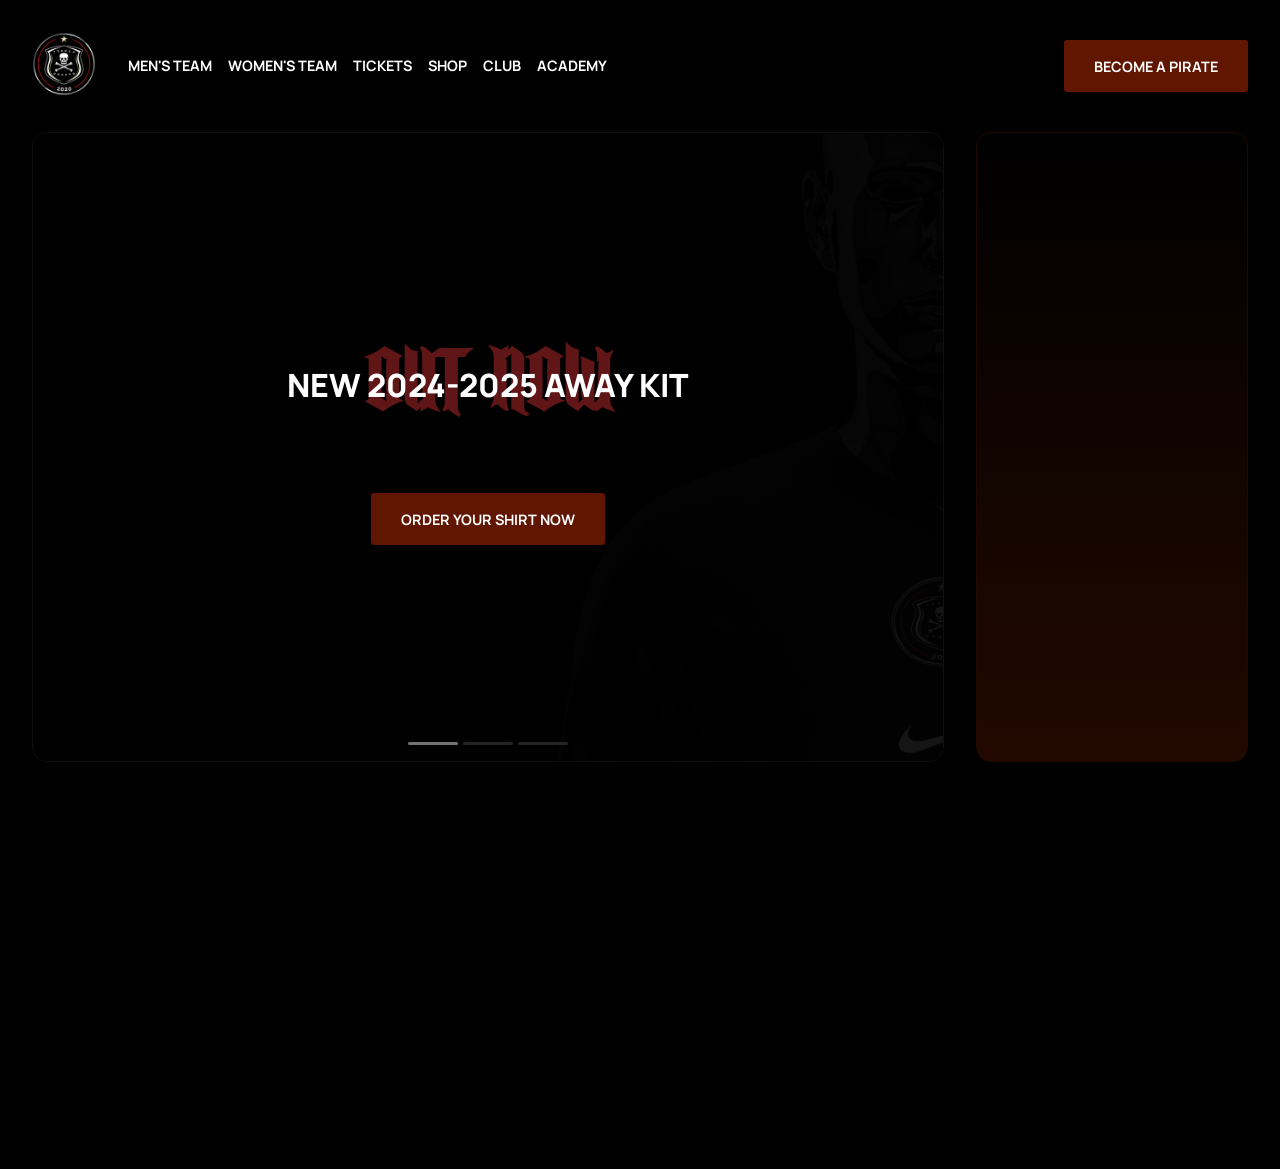
==== index.html @ a3fd1459 "Add files via upload" ====
<!DOCTYPE html>
<html lang="en">
    <head>
        <meta charset="UTF-8">
        <meta name="viewport" content="width=device-width, initial-scale=1.0">
        <title>FRENCH GRUPPO FC</title>
        <link rel="icon" type="image/x-icon" href="/img/favicon.png">
        <link rel="stylesheet" href="index.css">
        <link rel="preconnect" href="https://fonts.googleapis.com">
        <link rel="preconnect" href="https://fonts.gstatic.com" crossorigin>
        <link href="https://fonts.googleapis.com/css2?family=Manrope:wght@200..800&display=swap" rel="stylesheet">
    </head>
    <body>
        <div id="contentContainer">
            <nav id="navigationContainer">
                <li id="logoContainer">
                    <a href="index.html">
                        <img src="img/logo.png" id="logo">
                    </a>
                </li>

                <div id="navLinksContainer">
                    <li><a href="men.html" class="navLink">MEN'S TEAM</a></li>
                    <li><a href="women.html" class="navLink">WOMEN'S TEAM</a></li>
                    <li><a href="shop.html" class="navLink">TICKETS</a></li>
                    <li><a href="shop.html" class="navLink">SHOP</a></li>
                    <li><a href="club.html" class="navLink" id="clubLink" >CLUB</a></li>
                    <li><a href="halloffame.html" class="navLink" id="hofLink" >ACADEMY</a></li>
                </div>
                
                <div id="navRightContainer">
                    <button id="memberBtn">BECOME A PIRATE</button>
                </div>
            </nav>
            
            <div id="firstGrid">
                <div id="latestMatchContainer">
                    <div id="dotsContainer">
                      <span class="dot"></span> 
                      <span class="dot"></span> 
                      <span class="dot"></span> 
                    </div>
                    
                    <div class="slideshow-container">
                        
                        <div class="mySlides fade" id="matchReport">
                            <div class="slideContent" id="newKit">
                                <div id="kitSlideText">
                                    <h2>NEW 2024-2025 AWAY KIT</h2>
                                    <h5>OUT NOW</h5>
                                </div>
                                
                                <button class="redBtn">ORDER YOUR SHIRT NOW</button>
                            </div>
                            
                            <div class="bgOverlay">
                                <img src="img/playerHalfRight.webp" class="overlayImg">
                            </div>
                        </div>

                        <div class="mySlides fade" id="newKit">
                            <div class="slideContent">
                                <p>aaaa</p>
                            </div>
                            
                            <div class="bgOverlay kitOverlay">
                                <img src="img/playerHalfRight.webp" class="overlayImg">
                            </div>    
                        </div>

                        <div class="mySlides fade" id="newSigning">
                            <div class="slideContent">
                                <p>zzzz</p>
                            </div>
                            
                            <div class="bgOverlay">
                                <img src="img/resultBg3.jpg" class="overlayImg">
                            </div>  
                        </div>
                    </div>
                </div>
                
                <div id="nextMatch"></div>
            </div>
            
            <div id="secondGrid">
                <div id="mensTeam"></div>
                <div id="womensTeam"></div>
                <div id="shop"></div>
            </div>
            
        </div>
    </body>
<script>
let slideIndex = 0;
showSlides();

function showSlides() {
  let i;
  let slides = document.getElementsByClassName("mySlides");
  let dots = document.getElementsByClassName("dot");
  for (i = 0; i < slides.length; i++) {
    slides[i].style.display = "none";  
  }
  slideIndex++;
  if (slideIndex > slides.length) {slideIndex = 1}    
  for (i = 0; i < dots.length; i++) {
    dots[i].className = dots[i].className.replace(" active", "");
  }
  slides[slideIndex-1].style.display = "block";  
  dots[slideIndex-1].className += " active";
  setTimeout(showSlides, 8000);
}
</script>
</html>
---- index.css ----
@font-face { font-family: Medieval; src: url('font/MedievalTimes-AL7l6.ttf'); } 
* {
    margin: 0;
    padding: 0;
    box-sizing: border-box;
}

a {
    text-decoration: none;
}

li {
    list-style-type:  none;
}

body {
    background-color: black;
    min-height: 100vh;
    width: 100%;
    display: flex;
    justify-content: center;
}

button {
    outline: none;
    border: none;
}

.preloader {
    position: fixed;
    top: 0;
    left: 0;
    width: 100vw;
    display: flex;
    justify-content: center;
    align-items: center;
    height: 100vh;
    z-index: 1000;
    background-color: black;
}

#contentContainer {
    width: 100%;
    display: flex;
    align-items: center;
    flex-direction: column;
}

@media only screen and (min-width: 601px) {

#navigationContainer {
    width: 100%;
    max-width: 2000px;
    height: max-content;
    display: grid;
    padding: 2.5vw;
    align-items: center;
    grid-template-columns: max-content auto max-content;
    grid-column-gap: 2.5vw;
}

#navLinksContainer {
    display: flex;
    column-gap: 1.25vw;
}

#logo {
    height: 4rem;
    width: auto;
}

.navLink {
    color: #FFFFFF;
    font-size: 0.9rem;
    font-family: 'Manrope', sans-serif;
    font-weight: 700;
    text-align: center;
    padding: 0.4rem 0rem;
    height: 100%;
    border-bottom: 2px solid transparent;
}

.navLink:hover {
    border-bottom: 2px solid #601601;
}

#loginBtn {
    color: #FFFFFF;
    font-size: 0.9rem;
    font-family: 'Manrope', sans-serif;
    font-weight: 600;
    background-color: black;
    padding: 0.9rem 1.75rem;
    border-radius: 3px;
    border: 1px solid #FFFFFF;
    height: 100%;
    cursor: pointer;
}


#memberBtn {
    color: #FFFFFF;
    font-size: 0.9rem;
    font-family: 'Manrope', sans-serif;
    font-weight: 700;
    background-color: #601601;
    border: 2px solid #601601;
    padding: 0.9rem 1.75rem;
    border-radius: 3px;
    height: 100%;
    cursor: pointer;
}

#firstGrid {
    display: grid;
    grid-template-columns: 75% auto;
    grid-column-gap: 2.5vw;
    width: 95%;
    max-width: 2000px;
}

#nextMatch {
    border-radius: 15px;
    background: rgb(34,9,0);
    background: -moz-linear-gradient(0deg, rgba(34,9,0,1) 0%, rgba(0,0,0,1) 100%);
    background: -webkit-linear-gradient(0deg, rgba(34,9,0,1) 0%, rgba(0,0,0,1) 100%);
    background: linear-gradient(0deg, rgba(34,9,0,1) 0%, rgba(0,0,0,1) 100%);
    filter: progid:DXImageTransform.Microsoft.gradient(startColorstr="#220900",endColorstr="#000000",GradientType=1);
    border: 1px solid #220900;
}

#latestMatchContainer {
    width: 100%;
    height: 70vh;
    overflow: hidden;
    border-radius: 15px;
    border: 1px solid #101010;
    position: relative;
    overflow: hidden;
}

#matchOverlay {
    height: 100%;
    width: 100%;
    position: relative;
    z-index: 1;
    background: rgb(0,0,0);
    background: -moz-linear-gradient(90deg, rgba(0,0,0,1) 0%, rgba(0,0,0,0.95) 33%, rgba(0,0,0,0.9) 66%, rgba(0,0,0,0.8) 100%);
    background: -webkit-linear-gradient(90deg, rgba(0,0,0,1) 0%, rgba(0,0,0,0.95) 33%, rgba(0,0,0,0.9) 66%, rgba(0,0,0,0.8) 100%);
    background: linear-gradient(90deg, rgba(0,0,0,1) 0%, rgba(0,0,0,0.95) 33%, rgba(0,0,0,0.9) 66%, rgba(0,0,0,0.8) 100%);
    filter: progid:DXImageTransform.Microsoft.gradient(startColorstr="#000000",endColorstr="#000000",GradientType=1);
}

#secondGrid {
    width: 95%;
    max-width: 2000px;
    display: flex;
    margin-top: 5vw;
    gap: 1.25vw;
    margin-bottom: 2.5vw;
    visibility: hidden;
}

#mensTeam {
    border: 1px solid #101010;
    border-radius: 15px;
    aspect-ratio: 1 / 0.7;
    flex-grow: 1.5;   
}

#womensTeam {
    border: 1px solid #101010;
    border-radius: 15px;
    aspect-ratio: 1 / 0.7;
    flex-grow: 1.5;   
}

#shop {
    border: 1px solid #101010;
    border-radius: 15px;
    aspect-ratio: 1 / 0.7;
    flex-grow: 1;   
}

.slideshow-container {
    width: 100%;
    height: 100%;
    position: relative;
    overflow: hidden;
}

#matchReport {
    
}

.bgOverlay {
    width: 100%;
    height: 100%;
    overflow: hidden;
    display: flex;
    align-items: center;
    justify-content: flex-end;
    background: rgb(0,0,0);
    background: -moz-linear-gradient(90deg, rgba(0,0,0,1) 0%, rgba(0,0,0,0.95) 33%, rgba(0,0,0,0.9) 66%, rgba(0,0,0,0.8) 100%);
    background: -webkit-linear-gradient(90deg, rgba(0,0,0,1) 0%, rgba(0,0,0,0.95) 33%, rgba(0,0,0,0.9) 66%, rgba(0,0,0,0.8) 100%);
    background: linear-gradient(90deg, rgba(0,0,0,1) 0%, rgba(0,0,0,0.95) 33%, rgba(0,0,0,0.9) 66%, rgba(0,0,0,0.8) 100%);
    filter: progid:DXImageTransform.Microsoft.gradient(startColorstr="#000000",endColorstr="#000000",GradientType=1);
    position: relative;
}

.kitOverlay {
    justify-content: flex-end;
}

.overlayImg {
    height: 100%;
    opacity: 0.3;
}

.slideContent {
    position: absolute;
    z-index: 2;
    width: 100%;
    height: 100%;
    padding: 5vw;
    display: flex;
    align-items: center;
}

#newKit {
    display: flex;
    justify-content: center;
    align-items: center;
    flex-direction: column;
    row-gap: 8vh;
}

.redBtn {
    color: #FFFFFF;
    font-size: 0.9rem;
    font-family: 'Manrope', sans-serif;
    font-weight: 700;
    background-color: #601601;
    border: 2px solid #601601;
    padding: 0.9rem 1.75rem;
    border-radius: 3px;
    cursor: pointer;
}

#kitSlideText {
    display: flex;
    align-items: center;
    justify-content: center;
    position: relative;
    width: 100%;
}

h5 {
    font-size: 4.5rem;
    text-align: center;
    color: #601616;
    font-family: 'Medieval';
    text-align: center;
    line-height: 1;
    position: relative;
    letter-spacing: -1px;
}

h2 {
    color: #FFFFFF;
    position: absolute;
    z-index: 2;
    color: #FFFFFF;
    font-size: 2rem;
    font-family: 'Manrope', sans-serif;
    font-weight: 800;
    text-align: center;
}

/* Caption text */
.text {
    color: #f2f2f2;
    font-size: 15px;
    padding: 8px 12px;
    position: absolute;
    bottom: 8px;
    width: 100%;
    text-align: center;
}

#dotsContainer {
    display: flex;
    flex-direction: row;
    z-index: 10;
    width: 100%;
    bottom: 0;
    position: absolute;
    gap: 5px;
    padding: 1.25vw 0vw;
    justify-content: center;
}

.dot {
    height: 3px;
    width: 50px;
    background-color: #242424;
    border-radius: 5px;
    transition: background-color 1s ease;
}

.active {
    background-color: #717171;
}


.fade {
    animation-name: fade;
    animation-duration: 2s;
}

@keyframes fade {
    from {opacity: .4} 
    to {opacity: 1}
}

}



@media only screen and (max-width: 600px) {

#navigationContainer {
    width: 90%;
    max-width: 2000px;
    height: max-content;
    display: flex;
    padding: 10vw 0vw;
    align-items: center;
    justify-content: space-between;
}

#navLinksContainer {
    display: flex;
    column-gap: 1.25vw;
    display: none;
}

#logo {
    height: 4rem;
    width: auto;
}

.navLink {
    color: #FFFFFF;
    font-size: 0.9rem;
    font-family: 'Manrope', sans-serif;
    font-weight: 700;
    text-align: center;
    padding: 0.4rem 0rem;
    height: 100%;
    border-bottom: 2px solid transparent;
}

.navLink:hover {
    border-bottom: 2px solid #601601;
}

#loginBtn {
    color: #FFFFFF;
    font-size: 0.9rem;
    font-family: 'Manrope', sans-serif;
    font-weight: 600;
    background-color: black;
    padding: 0.9rem 1.75rem;
    border-radius: 3px;
    border: 1px solid #FFFFFF;
    height: 100%;
    cursor: pointer;
}

#memberBtn {
    color: #FFFFFF;
    font-size: 0.8rem;
    font-family: 'Manrope', sans-serif;
    font-weight: 700;
    background-color: #601601;
    border: 2px solid #601601;
    padding: 0.8rem 1.60rem;
    border-radius: 3px;
    height: 100%;
    cursor: pointer;
}

#firstGrid {
    display: grid;
    grid-template-rows: auto 200px;
    grid-row-gap: 2.5vh;
    width: 90%;
    max-width: 2000px;
}

#nextMatch {
    border-radius: 15px;
    border: 1px solid #101010;
    background-color: #601601;
}

#latestMatchContainer {
    width: 100%;
    height: 50vh;
    min-height: 300px;
    max-height: 1000px;
    overflow: hidden;
    border-radius: 15px;
    border: 1px solid #101010;
    position: relative;
    overflow: hidden;
}

#matchOverlay {
    height: 100%;
    width: 100%;
    position: relative;
    z-index: 1;
    background: rgb(0,0,0);
    background: -moz-linear-gradient(90deg, rgba(0,0,0,1) 0%, rgba(0,0,0,0.95) 33%, rgba(0,0,0,0.9) 66%, rgba(0,0,0,0.8) 100%);
    background: -webkit-linear-gradient(90deg, rgba(0,0,0,1) 0%, rgba(0,0,0,0.95) 33%, rgba(0,0,0,0.9) 66%, rgba(0,0,0,0.8) 100%);
    background: linear-gradient(90deg, rgba(0,0,0,1) 0%, rgba(0,0,0,0.95) 33%, rgba(0,0,0,0.9) 66%, rgba(0,0,0,0.8) 100%);
    filter: progid:DXImageTransform.Microsoft.gradient(startColorstr="#000000",endColorstr="#000000",GradientType=1);
}

#secondGrid {
    width: 95%;
    max-width: 2000px;
    display: flex;
    margin-top: 5vw;
    gap: 1.25vw;
    margin-bottom: 2.5vw;
    display: none;
}

#mensTeam {
    border: 1px solid #101010;
    border-radius: 15px;
    aspect-ratio: 1 / 0.7;
    flex-grow: 1.5;   
}

#womensTeam {
    border: 1px solid #101010;
    border-radius: 15px;
    aspect-ratio: 1 / 0.7;
    flex-grow: 1.5;   
}

#shop {
    border: 1px solid #101010;
    border-radius: 15px;
    aspect-ratio: 1 / 0.7;
    flex-grow: 1;   
}

.slideshow-container {
    width: 100%;
    height: 100%;
    position: relative;
    overflow: hidden;
}

#matchReport {
    
}

.bgOverlay {
    width: 100%;
    height: 100%;
    overflow: hidden;
    display: flex;
    align-items: center;
    justify-content: center;
    background: rgb(0,0,0);
    background: -moz-linear-gradient(90deg, rgba(0,0,0,1) 0%, rgba(0,0,0,0.95) 33%, rgba(0,0,0,0.9) 66%, rgba(0,0,0,0.8) 100%);
    background: -webkit-linear-gradient(90deg, rgba(0,0,0,1) 0%, rgba(0,0,0,0.95) 33%, rgba(0,0,0,0.9) 66%, rgba(0,0,0,0.8) 100%);
    background: linear-gradient(90deg, rgba(0,0,0,1) 0%, rgba(0,0,0,0.95) 33%, rgba(0,0,0,0.9) 66%, rgba(0,0,0,0.8) 100%);
    filter: progid:DXImageTransform.Microsoft.gradient(startColorstr="#000000",endColorstr="#000000",GradientType=1);
    position: relative;
}

.kitOverlay {
    justify-content: flex-end;
    overflow: hidden;
}

.overlayImg {
    height: 100%;
    opacity: 0.3;
}

.slideContent {
    position: absolute;
    z-index: 2;
    width: 100%;
    height: 100%;
    padding: 5vw;
    display: flex;
    align-items: center;
    justify-content: center;
}

#newKit {
    display: flex;
    justify-content: center;
    align-items: center;
    flex-direction: column;
    row-gap: 8vh;
}

.redBtn {
    color: #FFFFFF;
    font-size: 0.9rem;
    font-family: 'Manrope', sans-serif;
    font-weight: 700;
    background-color: #601601;
    border: 2px solid #601601;
    padding: 0.9rem 1.75rem;
    border-radius: 3px;
    cursor: pointer;
}

#kitSlideText {
    display: flex;
    align-items: center;
    justify-content: center;
    position: relative;
    width: 100%;
}

h5 {
    font-size: 3.5rem;
    text-align: center;
    color: #601616;
    font-family: 'Medieval';
    text-align: center;
    line-height: 1;
    position: relative;
    letter-spacing: -1px;
}

h2 {
    color: #FFFFFF;
    position: absolute;
    z-index: 2;
    color: #FFFFFF;
    font-size: 1.5rem;
    font-family: 'Manrope', sans-serif;
    font-weight: 800;
    text-align: center;
}

/* Caption text */
.text {
    color: #f2f2f2;
    font-size: 15px;
    padding: 8px 12px;
    position: absolute;
    bottom: 8px;
    width: 100%;
    text-align: center;
}

#dotsContainer {
    display: flex;
    flex-direction: row;
    z-index: 10;
    width: 100%;
    bottom: 0;
    position: absolute;
    gap: 5px;
    padding: 2.5vh 0vw;
    justify-content: center;
}

.dot {
    height: 3px;
    width: 50px;
    background-color: #242424;
    border-radius: 5px;
    transition: background-color 1s ease;
}

.active {
    background-color: #717171;
}


.fade {
    animation-name: fade;
    animation-duration: 2s;
}

@keyframes fade {
    from {opacity: .4} 
    to {opacity: 1}
}
}
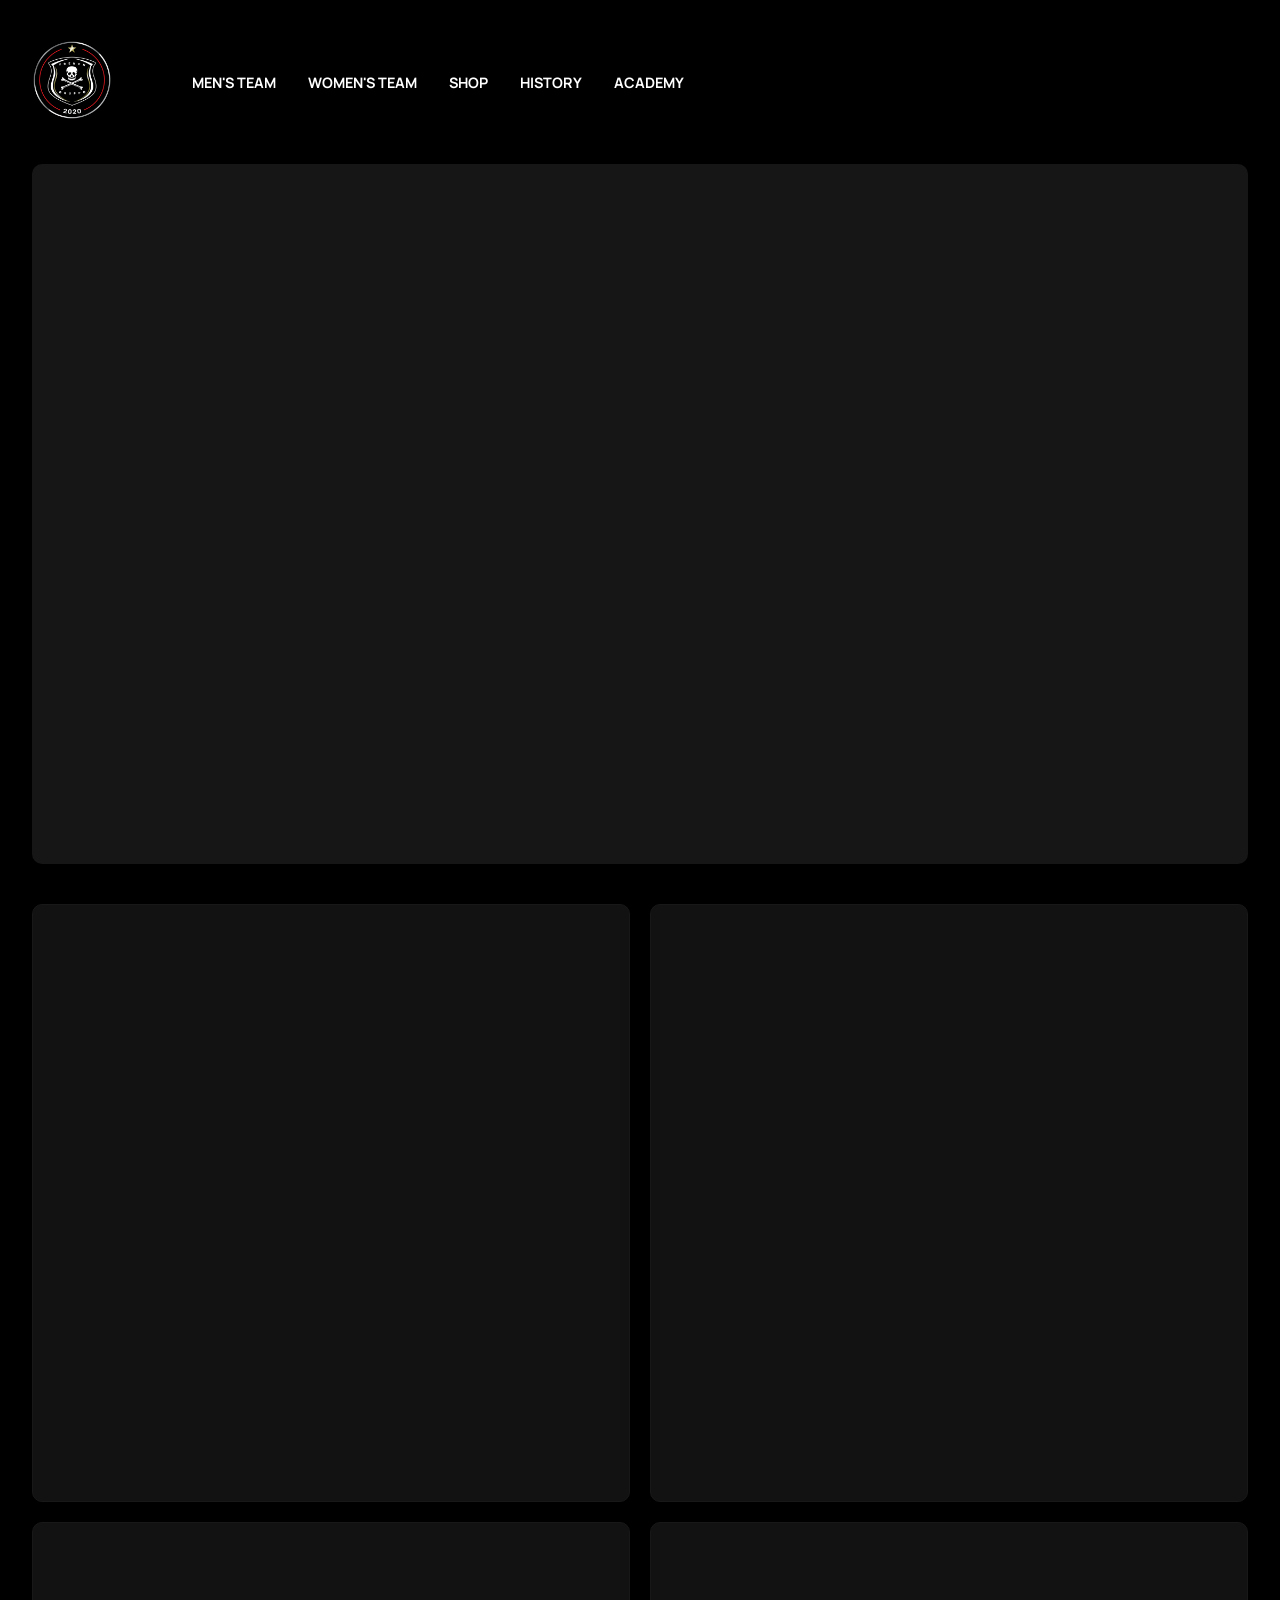
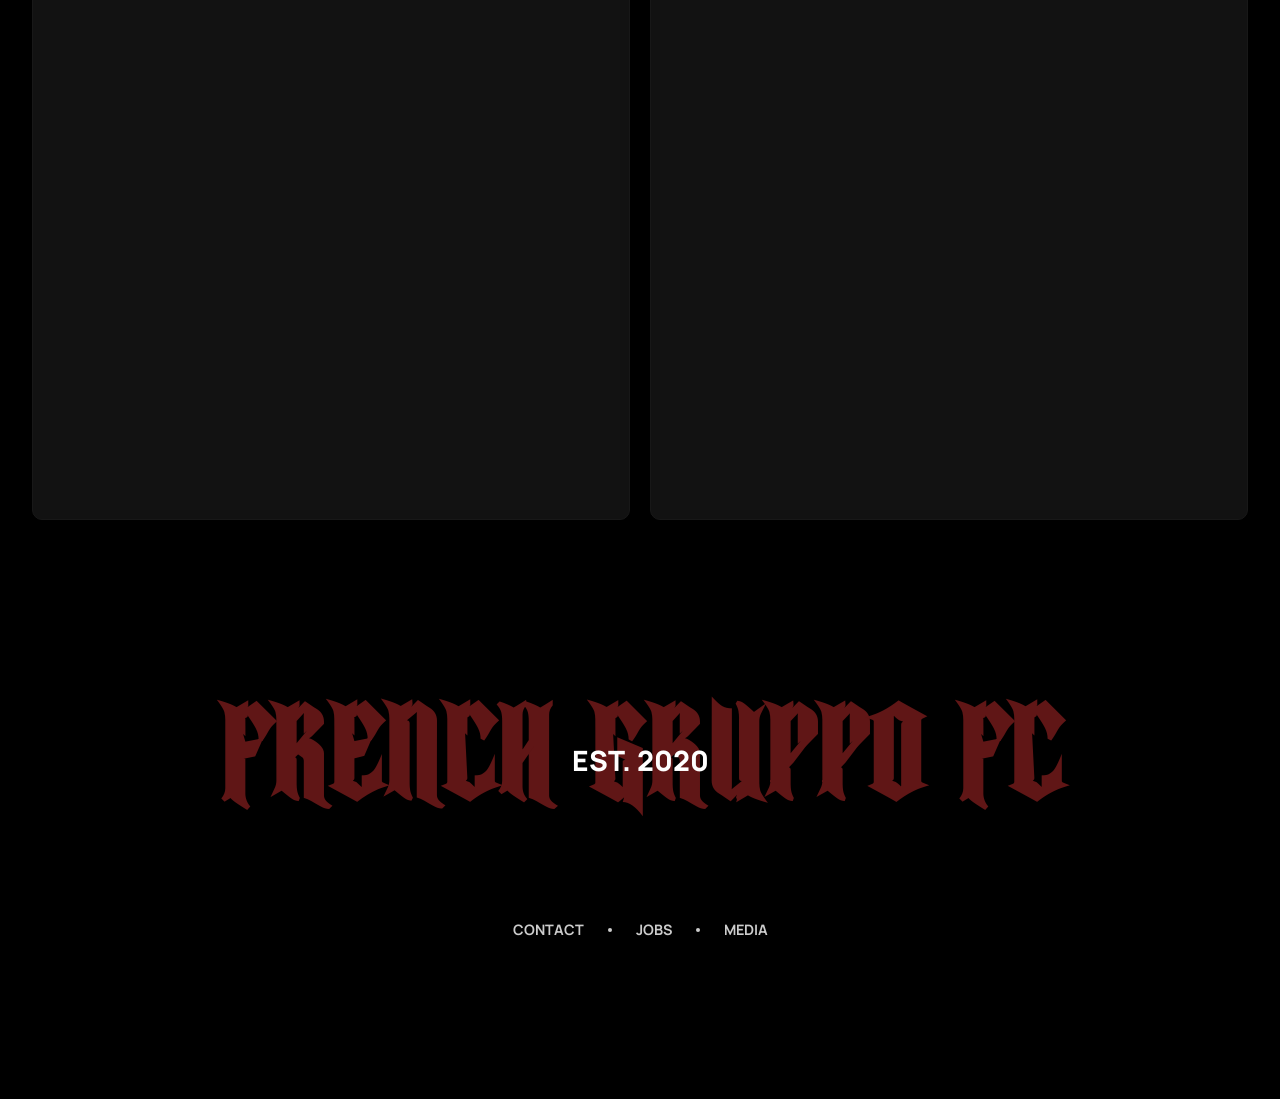
==== commit 9b22d534: "Add files via upload" ====
--- a/index.html
+++ b/index.html
@@ -11,105 +11,116 @@
         <link href="https://fonts.googleapis.com/css2?family=Manrope:wght@200..800&display=swap" rel="stylesheet">
     </head>
     <body>
+        <div class="preloader">
+            <img src="img/logo.png" id="logo">
+        </div>
+
         <div id="contentContainer">
             <nav id="navigationContainer">
+                <button id="hMenuButton">
+                    <img src="img/menu.png" class="menu">
+                </button>
+                
                 <li id="logoContainer">
                     <a href="index.html">
                         <img src="img/logo.png" id="logo">
                     </a>
                 </li>
 
+                <button id="hMenuButton">
+                    <img src="img/bag.png" class="bag">
+                </button>
+
                 <div id="navLinksContainer">
                     <li><a href="men.html" class="navLink">MEN'S TEAM</a></li>
                     <li><a href="women.html" class="navLink">WOMEN'S TEAM</a></li>
-                    <li><a href="shop.html" class="navLink">TICKETS</a></li>
                     <li><a href="shop.html" class="navLink">SHOP</a></li>
-                    <li><a href="club.html" class="navLink" id="clubLink" >CLUB</a></li>
-                    <li><a href="halloffame.html" class="navLink" id="hofLink" >ACADEMY</a></li>
-                </div>
-                
-                <div id="navRightContainer">
-                    <button id="memberBtn">BECOME A PIRATE</button>
+                    <li><a href="history.html" class="navLink">HISTORY</a></li>
+                    <li><a href="academy.html" class="navLink">ACADEMY</a></li>
                 </div>
             </nav>
-            
-            <div id="firstGrid">
-                <div id="latestMatchContainer">
-                    <div id="dotsContainer">
-                      <span class="dot"></span> 
-                      <span class="dot"></span> 
-                      <span class="dot"></span> 
-                    </div>
-                    
-                    <div class="slideshow-container">
+
+            <div id="firstSection">
+                <div id="firstGrid">
+                    <div id="latestMatchContainer">
+                        <div id="dotsContainer">
+                          <span class="dot"></span> 
+                          <span class="dot"></span> 
+                          <span class="dot"></span> 
+                        </div>
                         
-                        <div class="mySlides fade" id="matchReport">
-                            <div class="slideContent" id="newKit">
-                                <div id="kitSlideText">
-                                    <h2>NEW 2024-2025 AWAY KIT</h2>
-                                    <h5>OUT NOW</h5>
+                        <div class="slideshow-container">
+                            <div class="mySlides fade" id="matchReport">
+                                <div class="slideContent" id="newKit">
+
                                 </div>
-                                
-                                <button class="redBtn">ORDER YOUR SHIRT NOW</button>
                             </div>
-                            
-                            <div class="bgOverlay">
-                                <img src="img/playerHalfRight.webp" class="overlayImg">
+    
+                            <div class="mySlides fade" id="newKit">
+                                <div class="slideContent">
+                                    <p>aaaa</p>
+                                </div>
                             </div>
-                        </div>
-
-                        <div class="mySlides fade" id="newKit">
-                            <div class="slideContent">
-                                <p>aaaa</p>
+    
+                            <div class="mySlides fade" id="newSigning">
+                                <div class="slideContent">
+                                    <p>zzzz</p>
+                                </div>
                             </div>
-                            
-                            <div class="bgOverlay kitOverlay">
-                                <img src="img/playerHalfRight.webp" class="overlayImg">
-                            </div>    
-                        </div>
-
-                        <div class="mySlides fade" id="newSigning">
-                            <div class="slideContent">
-                                <p>zzzz</p>
-                            </div>
-                            
-                            <div class="bgOverlay">
-                                <img src="img/resultBg3.jpg" class="overlayImg">
-                            </div>  
                         </div>
                     </div>
                 </div>
-                
-                <div id="nextMatch"></div>
             </div>
-            
-            <div id="secondGrid">
-                <div id="mensTeam"></div>
-                <div id="womensTeam"></div>
-                <div id="shop"></div>
+
+            <div id="secondSection">
+                <div class="secondContainer"></div>
+                <div class="secondContainer"></div>
+                <div class="secondContainer"></div>
+                <div class="secondContainer"></div>
             </div>
-            
+
+            <div id="textContainer">
+                <div id="bottomTextContainer">
+                    <h1>FRENCH GRUPPO FC</h1>
+                </div>
+                <div id="topTextContainer">
+                    <h2>EST. 2020</h2>
+                </div>
+            </div>
+
+            <div id="footer">
+                <a href="" class="footerLink">CONTACT</a>
+                <div class="footerSpan"></div>
+                <a href="indeed.com" target="_blank" class="footerLink">JOBS</a>
+                <div class="footerSpan"></div>
+                <a href="" class="footerLink">MEDIA</a>
+            </div>
         </div>
     </body>
-<script>
-let slideIndex = 0;
-showSlides();
-
-function showSlides() {
-  let i;
-  let slides = document.getElementsByClassName("mySlides");
-  let dots = document.getElementsByClassName("dot");
-  for (i = 0; i < slides.length; i++) {
-    slides[i].style.display = "none";  
-  }
-  slideIndex++;
-  if (slideIndex > slides.length) {slideIndex = 1}    
-  for (i = 0; i < dots.length; i++) {
-    dots[i].className = dots[i].className.replace(" active", "");
-  }
-  slides[slideIndex-1].style.display = "block";  
-  dots[slideIndex-1].className += " active";
-  setTimeout(showSlides, 8000);
-}
-</script>
-</html>
+    <script>
+        window.onload = function(){
+            document.querySelector(".preloader").style.display = "none";
+        }
+    </script>
+    <script>
+        let slideIndex = 0;
+        showSlides();
+        
+        function showSlides() {
+          let i;
+          let slides = document.getElementsByClassName("mySlides");
+          let dots = document.getElementsByClassName("dot");
+          for (i = 0; i < slides.length; i++) {
+            slides[i].style.display = "none";  
+          }
+          slideIndex++;
+          if (slideIndex > slides.length) {slideIndex = 1}    
+          for (i = 0; i < dots.length; i++) {
+            dots[i].className = dots[i].className.replace(" active", "");
+          }
+          slides[slideIndex-1].style.display = "block";  
+          dots[slideIndex-1].className += " active";
+          setTimeout(showSlides, 10000);
+        }
+        </script>
+</html>
--- a/index.css
+++ b/index.css
@@ -19,11 +19,6 @@
     width: 100%;
     display: flex;
     justify-content: center;
-}
-
-button {
-    outline: none;
-    border: none;
 }
 
 .preloader {
@@ -39,567 +34,537 @@
     background-color: black;
 }
 
-#contentContainer {
-    width: 100%;
-    display: flex;
-    align-items: center;
-    flex-direction: column;
-}
-
-@media only screen and (min-width: 601px) {
-
-#navigationContainer {
-    width: 100%;
-    max-width: 2000px;
-    height: max-content;
-    display: grid;
-    padding: 2.5vw;
-    align-items: center;
-    grid-template-columns: max-content auto max-content;
-    grid-column-gap: 2.5vw;
-}
-
-#navLinksContainer {
-    display: flex;
-    column-gap: 1.25vw;
-}
-
-#logo {
-    height: 4rem;
-    width: auto;
-}
-
-.navLink {
-    color: #FFFFFF;
-    font-size: 0.9rem;
-    font-family: 'Manrope', sans-serif;
-    font-weight: 700;
-    text-align: center;
-    padding: 0.4rem 0rem;
-    height: 100%;
-    border-bottom: 2px solid transparent;
-}
-
-.navLink:hover {
-    border-bottom: 2px solid #601601;
-}
-
-#loginBtn {
-    color: #FFFFFF;
-    font-size: 0.9rem;
-    font-family: 'Manrope', sans-serif;
-    font-weight: 600;
-    background-color: black;
-    padding: 0.9rem 1.75rem;
-    border-radius: 3px;
-    border: 1px solid #FFFFFF;
-    height: 100%;
-    cursor: pointer;
-}
-
-
-#memberBtn {
-    color: #FFFFFF;
-    font-size: 0.9rem;
-    font-family: 'Manrope', sans-serif;
-    font-weight: 700;
-    background-color: #601601;
-    border: 2px solid #601601;
-    padding: 0.9rem 1.75rem;
-    border-radius: 3px;
-    height: 100%;
-    cursor: pointer;
-}
-
-#firstGrid {
-    display: grid;
-    grid-template-columns: 75% auto;
-    grid-column-gap: 2.5vw;
-    width: 95%;
-    max-width: 2000px;
-}
-
-#nextMatch {
-    border-radius: 15px;
-    background: rgb(34,9,0);
-    background: -moz-linear-gradient(0deg, rgba(34,9,0,1) 0%, rgba(0,0,0,1) 100%);
-    background: -webkit-linear-gradient(0deg, rgba(34,9,0,1) 0%, rgba(0,0,0,1) 100%);
-    background: linear-gradient(0deg, rgba(34,9,0,1) 0%, rgba(0,0,0,1) 100%);
-    filter: progid:DXImageTransform.Microsoft.gradient(startColorstr="#220900",endColorstr="#000000",GradientType=1);
-    border: 1px solid #220900;
-}
-
-#latestMatchContainer {
-    width: 100%;
-    height: 70vh;
+#firstSection {
     overflow: hidden;
-    border-radius: 15px;
-    border: 1px solid #101010;
-    position: relative;
-    overflow: hidden;
-}
-
-#matchOverlay {
-    height: 100%;
-    width: 100%;
-    position: relative;
-    z-index: 1;
-    background: rgb(0,0,0);
-    background: -moz-linear-gradient(90deg, rgba(0,0,0,1) 0%, rgba(0,0,0,0.95) 33%, rgba(0,0,0,0.9) 66%, rgba(0,0,0,0.8) 100%);
-    background: -webkit-linear-gradient(90deg, rgba(0,0,0,1) 0%, rgba(0,0,0,0.95) 33%, rgba(0,0,0,0.9) 66%, rgba(0,0,0,0.8) 100%);
-    background: linear-gradient(90deg, rgba(0,0,0,1) 0%, rgba(0,0,0,0.95) 33%, rgba(0,0,0,0.9) 66%, rgba(0,0,0,0.8) 100%);
-    filter: progid:DXImageTransform.Microsoft.gradient(startColorstr="#000000",endColorstr="#000000",GradientType=1);
-}
-
-#secondGrid {
-    width: 95%;
-    max-width: 2000px;
-    display: flex;
-    margin-top: 5vw;
-    gap: 1.25vw;
-    margin-bottom: 2.5vw;
-    visibility: hidden;
-}
-
-#mensTeam {
-    border: 1px solid #101010;
-    border-radius: 15px;
-    aspect-ratio: 1 / 0.7;
-    flex-grow: 1.5;   
-}
-
-#womensTeam {
-    border: 1px solid #101010;
-    border-radius: 15px;
-    aspect-ratio: 1 / 0.7;
-    flex-grow: 1.5;   
-}
-
-#shop {
-    border: 1px solid #101010;
-    border-radius: 15px;
-    aspect-ratio: 1 / 0.7;
-    flex-grow: 1;   
-}
-
-.slideshow-container {
-    width: 100%;
-    height: 100%;
-    position: relative;
-    overflow: hidden;
-}
-
-#matchReport {
-    
-}
-
-.bgOverlay {
-    width: 100%;
-    height: 100%;
-    overflow: hidden;
-    display: flex;
-    align-items: center;
-    justify-content: flex-end;
-    background: rgb(0,0,0);
-    background: -moz-linear-gradient(90deg, rgba(0,0,0,1) 0%, rgba(0,0,0,0.95) 33%, rgba(0,0,0,0.9) 66%, rgba(0,0,0,0.8) 100%);
-    background: -webkit-linear-gradient(90deg, rgba(0,0,0,1) 0%, rgba(0,0,0,0.95) 33%, rgba(0,0,0,0.9) 66%, rgba(0,0,0,0.8) 100%);
-    background: linear-gradient(90deg, rgba(0,0,0,1) 0%, rgba(0,0,0,0.95) 33%, rgba(0,0,0,0.9) 66%, rgba(0,0,0,0.8) 100%);
-    filter: progid:DXImageTransform.Microsoft.gradient(startColorstr="#000000",endColorstr="#000000",GradientType=1);
-    position: relative;
-}
-
-.kitOverlay {
-    justify-content: flex-end;
-}
-
-.overlayImg {
-    height: 100%;
-    opacity: 0.3;
-}
-
-.slideContent {
-    position: absolute;
-    z-index: 2;
-    width: 100%;
-    height: 100%;
-    padding: 5vw;
-    display: flex;
-    align-items: center;
-}
-
-#newKit {
-    display: flex;
-    justify-content: center;
-    align-items: center;
-    flex-direction: column;
-    row-gap: 8vh;
-}
-
-.redBtn {
-    color: #FFFFFF;
-    font-size: 0.9rem;
-    font-family: 'Manrope', sans-serif;
-    font-weight: 700;
-    background-color: #601601;
-    border: 2px solid #601601;
-    padding: 0.9rem 1.75rem;
-    border-radius: 3px;
-    cursor: pointer;
-}
-
-#kitSlideText {
-    display: flex;
-    align-items: center;
-    justify-content: center;
-    position: relative;
-    width: 100%;
-}
-
-h5 {
-    font-size: 4.5rem;
-    text-align: center;
-    color: #601616;
-    font-family: 'Medieval';
-    text-align: center;
-    line-height: 1;
-    position: relative;
-    letter-spacing: -1px;
-}
-
-h2 {
-    color: #FFFFFF;
-    position: absolute;
-    z-index: 2;
-    color: #FFFFFF;
-    font-size: 2rem;
-    font-family: 'Manrope', sans-serif;
-    font-weight: 800;
-    text-align: center;
-}
-
-/* Caption text */
-.text {
-    color: #f2f2f2;
-    font-size: 15px;
-    padding: 8px 12px;
-    position: absolute;
-    bottom: 8px;
-    width: 100%;
-    text-align: center;
-}
-
-#dotsContainer {
-    display: flex;
-    flex-direction: row;
-    z-index: 10;
-    width: 100%;
-    bottom: 0;
-    position: absolute;
-    gap: 5px;
-    padding: 1.25vw 0vw;
-    justify-content: center;
-}
-
-.dot {
-    height: 3px;
-    width: 50px;
-    background-color: #242424;
-    border-radius: 5px;
-    transition: background-color 1s ease;
-}
-
-.active {
-    background-color: #717171;
-}
-
-
-.fade {
-    animation-name: fade;
-    animation-duration: 2s;
-}
-
-@keyframes fade {
-    from {opacity: .4} 
-    to {opacity: 1}
-}
-
-}
-
-
+}
 
 @media only screen and (max-width: 600px) {
-
-#navigationContainer {
-    width: 90%;
-    max-width: 2000px;
-    height: max-content;
-    display: flex;
-    padding: 10vw 0vw;
-    align-items: center;
-    justify-content: space-between;
-}
-
-#navLinksContainer {
-    display: flex;
-    column-gap: 1.25vw;
-    display: none;
-}
-
-#logo {
-    height: 4rem;
-    width: auto;
-}
-
-.navLink {
-    color: #FFFFFF;
-    font-size: 0.9rem;
-    font-family: 'Manrope', sans-serif;
-    font-weight: 700;
-    text-align: center;
-    padding: 0.4rem 0rem;
-    height: 100%;
-    border-bottom: 2px solid transparent;
-}
-
-.navLink:hover {
-    border-bottom: 2px solid #601601;
-}
-
-#loginBtn {
-    color: #FFFFFF;
-    font-size: 0.9rem;
-    font-family: 'Manrope', sans-serif;
-    font-weight: 600;
-    background-color: black;
-    padding: 0.9rem 1.75rem;
-    border-radius: 3px;
-    border: 1px solid #FFFFFF;
-    height: 100%;
-    cursor: pointer;
-}
-
-#memberBtn {
-    color: #FFFFFF;
-    font-size: 0.8rem;
-    font-family: 'Manrope', sans-serif;
-    font-weight: 700;
-    background-color: #601601;
-    border: 2px solid #601601;
-    padding: 0.8rem 1.60rem;
-    border-radius: 3px;
-    height: 100%;
-    cursor: pointer;
-}
-
-#firstGrid {
-    display: grid;
-    grid-template-rows: auto 200px;
-    grid-row-gap: 2.5vh;
-    width: 90%;
-    max-width: 2000px;
-}
-
-#nextMatch {
-    border-radius: 15px;
-    border: 1px solid #101010;
-    background-color: #601601;
-}
-
-#latestMatchContainer {
-    width: 100%;
-    height: 50vh;
-    min-height: 300px;
-    max-height: 1000px;
-    overflow: hidden;
-    border-radius: 15px;
-    border: 1px solid #101010;
-    position: relative;
-    overflow: hidden;
-}
-
-#matchOverlay {
-    height: 100%;
-    width: 100%;
-    position: relative;
-    z-index: 1;
-    background: rgb(0,0,0);
-    background: -moz-linear-gradient(90deg, rgba(0,0,0,1) 0%, rgba(0,0,0,0.95) 33%, rgba(0,0,0,0.9) 66%, rgba(0,0,0,0.8) 100%);
-    background: -webkit-linear-gradient(90deg, rgba(0,0,0,1) 0%, rgba(0,0,0,0.95) 33%, rgba(0,0,0,0.9) 66%, rgba(0,0,0,0.8) 100%);
-    background: linear-gradient(90deg, rgba(0,0,0,1) 0%, rgba(0,0,0,0.95) 33%, rgba(0,0,0,0.9) 66%, rgba(0,0,0,0.8) 100%);
-    filter: progid:DXImageTransform.Microsoft.gradient(startColorstr="#000000",endColorstr="#000000",GradientType=1);
-}
-
-#secondGrid {
-    width: 95%;
-    max-width: 2000px;
-    display: flex;
-    margin-top: 5vw;
-    gap: 1.25vw;
-    margin-bottom: 2.5vw;
-    display: none;
-}
-
-#mensTeam {
-    border: 1px solid #101010;
-    border-radius: 15px;
-    aspect-ratio: 1 / 0.7;
-    flex-grow: 1.5;   
-}
-
-#womensTeam {
-    border: 1px solid #101010;
-    border-radius: 15px;
-    aspect-ratio: 1 / 0.7;
-    flex-grow: 1.5;   
-}
-
-#shop {
-    border: 1px solid #101010;
-    border-radius: 15px;
-    aspect-ratio: 1 / 0.7;
-    flex-grow: 1;   
-}
-
-.slideshow-container {
-    width: 100%;
-    height: 100%;
-    position: relative;
-    overflow: hidden;
-}
-
-#matchReport {
-    
-}
-
-.bgOverlay {
-    width: 100%;
-    height: 100%;
-    overflow: hidden;
-    display: flex;
-    align-items: center;
-    justify-content: center;
-    background: rgb(0,0,0);
-    background: -moz-linear-gradient(90deg, rgba(0,0,0,1) 0%, rgba(0,0,0,0.95) 33%, rgba(0,0,0,0.9) 66%, rgba(0,0,0,0.8) 100%);
-    background: -webkit-linear-gradient(90deg, rgba(0,0,0,1) 0%, rgba(0,0,0,0.95) 33%, rgba(0,0,0,0.9) 66%, rgba(0,0,0,0.8) 100%);
-    background: linear-gradient(90deg, rgba(0,0,0,1) 0%, rgba(0,0,0,0.95) 33%, rgba(0,0,0,0.9) 66%, rgba(0,0,0,0.8) 100%);
-    filter: progid:DXImageTransform.Microsoft.gradient(startColorstr="#000000",endColorstr="#000000",GradientType=1);
-    position: relative;
-}
-
-.kitOverlay {
-    justify-content: flex-end;
-    overflow: hidden;
-}
-
-.overlayImg {
-    height: 100%;
-    opacity: 0.3;
-}
-
-.slideContent {
-    position: absolute;
-    z-index: 2;
-    width: 100%;
-    height: 100%;
-    padding: 5vw;
-    display: flex;
-    align-items: center;
-    justify-content: center;
-}
-
-#newKit {
-    display: flex;
-    justify-content: center;
-    align-items: center;
-    flex-direction: column;
-    row-gap: 8vh;
-}
-
-.redBtn {
-    color: #FFFFFF;
-    font-size: 0.9rem;
-    font-family: 'Manrope', sans-serif;
-    font-weight: 700;
-    background-color: #601601;
-    border: 2px solid #601601;
-    padding: 0.9rem 1.75rem;
-    border-radius: 3px;
-    cursor: pointer;
-}
-
-#kitSlideText {
-    display: flex;
-    align-items: center;
-    justify-content: center;
-    position: relative;
-    width: 100%;
-}
-
-h5 {
-    font-size: 3.5rem;
-    text-align: center;
-    color: #601616;
-    font-family: 'Medieval';
-    text-align: center;
-    line-height: 1;
-    position: relative;
-    letter-spacing: -1px;
-}
-
-h2 {
-    color: #FFFFFF;
-    position: absolute;
-    z-index: 2;
-    color: #FFFFFF;
-    font-size: 1.5rem;
-    font-family: 'Manrope', sans-serif;
-    font-weight: 800;
-    text-align: center;
-}
-
-/* Caption text */
-.text {
-    color: #f2f2f2;
-    font-size: 15px;
-    padding: 8px 12px;
-    position: absolute;
-    bottom: 8px;
-    width: 100%;
-    text-align: center;
-}
-
-#dotsContainer {
-    display: flex;
-    flex-direction: row;
-    z-index: 10;
-    width: 100%;
-    bottom: 0;
-    position: absolute;
-    gap: 5px;
-    padding: 2.5vh 0vw;
-    justify-content: center;
-}
-
-.dot {
-    height: 3px;
-    width: 50px;
-    background-color: #242424;
-    border-radius: 5px;
-    transition: background-color 1s ease;
-}
-
-.active {
-    background-color: #717171;
-}
-
-
-.fade {
-    animation-name: fade;
-    animation-duration: 2s;
-}
-
-@keyframes fade {
-    from {opacity: .4} 
-    to {opacity: 1}
-}
-}
+    h1 {
+        font-size: 4rem;
+    }
+
+    #contentContainer {
+        width: 90%;
+        height: auto;
+    }
+    
+    #navigationContainer {
+        padding: 2.5rem 0rem 2.5rem 0rem;
+        display: flex;
+        flex-direction: row;
+        align-items: center;
+        justify-content: space-between;
+    }
+
+    #hMenuButton {
+        display: flex;
+        align-items: center;
+        justify-content: center;
+        background-color: transparent;
+        outline: none;
+        border: none;
+    }
+
+    .menu {
+        width: 30px;
+    }
+
+    .bag {
+        width: 36px;
+    }
+    
+    #logo {
+        height: 5rem;
+        width: auto;
+    }
+
+    #navLinksContainer {
+        display: none;
+    }
+
+    #logoContainer {
+        text-align: center;
+    }
+
+    .navLink {
+        color: #FFFFFF;
+        font-size: 0.9rem;
+        font-family: 'Manrope', sans-serif;
+        font-weight: 700;
+        text-align: center;
+        padding: 0.3rem 0rem;
+        border-bottom: 2px solid transparent;
+    }
+
+    .active {
+        border-bottom: 2px solid white;
+    }
+    
+    #textContainer {
+        position: relative;
+        display: flex;
+        align-items: center;
+        justify-content: center;
+        margin: 10rem 0rem 10rem 0rem;
+    }
+    
+    #bottomTextContainer {
+        position: absolute;
+        z-index: 1;
+    }
+    
+    #topTextContainer {
+        position: absolute;
+        z-index: 2;
+    }
+    
+    h1 {
+        font-size: 3.5rem;
+        text-align: center;
+        color: #601616;
+        font-family: 'Medieval';
+        text-align: center;
+        line-height: 1;
+    }
+    
+    h2 {
+        color: #FFFFFF;
+        font-size: 1.75rem;
+        font-family: 'Manrope', sans-serif;
+        font-weight: 800;
+        text-align: center;
+    }
+
+    #firstSection {
+        background-color: #161616;
+        border-radius: 10px;
+        width: 100%;
+        aspect-ratio: 1/1.38;
+    }
+
+    #secondSection {
+        display: grid;
+        grid-template-rows: 1fr 1fr 1fr 1fr;
+        grid-gap: 1.25rem;
+        margin-top: 2.5rem;
+    }
+
+    #firstGrid {
+        width: 100%;
+        height: 100%;
+    }
+    
+    #nextMatch {
+        border-radius: 15px;
+        background: rgb(34,9,0);
+        background: -moz-linear-gradient(0deg, rgba(34,9,0,1) 0%, rgba(0,0,0,1) 100%);
+        background: -webkit-linear-gradient(0deg, rgba(34,9,0,1) 0%, rgba(0,0,0,1) 100%);
+        background: linear-gradient(0deg, rgba(34,9,0,1) 0%, rgba(0,0,0,1) 100%);
+        filter: progid:DXImageTransform.Microsoft.gradient(startColorstr="#220900",endColorstr="#000000",GradientType=1);
+        border: 1px solid #220900;
+    }
+    
+    #latestMatchContainer {
+        width: 100%;
+        height: 100%;
+        overflow: hidden;
+        border-radius: 15px;
+        border: 1px solid #101010;
+        position: relative;
+        overflow: hidden;
+    }
+    
+    #matchOverlay {
+        height: 100%;
+        width: 100%;
+        position: relative;
+        z-index: 1;
+        background: rgb(0,0,0);
+        background: -moz-linear-gradient(90deg, rgba(0,0,0,1) 0%, rgba(0,0,0,0.95) 33%, rgba(0,0,0,0.9) 66%, rgba(0,0,0,0.8) 100%);
+        background: -webkit-linear-gradient(90deg, rgba(0,0,0,1) 0%, rgba(0,0,0,0.95) 33%, rgba(0,0,0,0.9) 66%, rgba(0,0,0,0.8) 100%);
+        background: linear-gradient(90deg, rgba(0,0,0,1) 0%, rgba(0,0,0,0.95) 33%, rgba(0,0,0,0.9) 66%, rgba(0,0,0,0.8) 100%);
+        filter: progid:DXImageTransform.Microsoft.gradient(startColorstr="#000000",endColorstr="#000000",GradientType=1);
+    }
+    
+    #secondGrid {
+        width: 95%;
+        max-width: 2000px;
+        display: flex;
+        margin-top: 5vw;
+        gap: 1.25vw;
+        margin-bottom: 2.5vw;
+        visibility: hidden;
+    }
+    
+    #mensTeam {
+        border: 1px solid #101010;
+        border-radius: 15px;
+        aspect-ratio: 1 / 0.7;
+        flex-grow: 1.5;   
+    }
+    
+    #womensTeam {
+        border: 1px solid #101010;
+        border-radius: 15px;
+        aspect-ratio: 1 / 0.7;
+        flex-grow: 1.5;   
+    }
+    
+    #shop {
+        border: 1px solid #101010;
+        border-radius: 15px;
+        aspect-ratio: 1 / 0.7;
+        flex-grow: 1;   
+    }
+    
+    .slideshow-container {
+        width: 100%;
+        height: 100%;
+        position: relative;
+        overflow: hidden;
+    }
+    
+    #matchReport {
+        
+    }
+    
+    .bgOverlay {
+        width: 100%;
+        height: 100%;
+        overflow: hidden;
+        display: flex;
+        align-items: center;
+        justify-content: flex-end;
+        background: rgb(0,0,0);
+        background: -moz-linear-gradient(90deg, rgba(0,0,0,1) 0%, rgba(0,0,0,0.95) 33%, rgba(0,0,0,0.9) 66%, rgba(0,0,0,0.8) 100%);
+        background: -webkit-linear-gradient(90deg, rgba(0,0,0,1) 0%, rgba(0,0,0,0.95) 33%, rgba(0,0,0,0.9) 66%, rgba(0,0,0,0.8) 100%);
+        background: linear-gradient(90deg, rgba(0,0,0,1) 0%, rgba(0,0,0,0.95) 33%, rgba(0,0,0,0.9) 66%, rgba(0,0,0,0.8) 100%);
+        filter: progid:DXImageTransform.Microsoft.gradient(startColorstr="#000000",endColorstr="#000000",GradientType=1);
+        position: relative;
+    }
+    
+    .slideContent {
+        position: absolute;
+        z-index: 2;
+        width: 100%;
+        height: 100%;
+        padding: 0;
+        display: flex;
+        align-items: center;
+    }
+
+    #newKit {
+    }
+    
+    #dotsContainer {
+        display: grid;
+        grid-template-columns: repeat(3, max-content);
+        flex-direction: row;
+        z-index: 10;
+        width: 100%;
+        bottom: 0;
+        position: absolute;
+        gap: 5px;
+        padding: 1.5rem 0;
+        justify-content: center;
+    }
+    
+    .dot {
+        height: 4px;
+        width: 20vw;
+        background-color: #242424;
+        border-radius: 5px;
+        transition: background-color 1s ease;
+    }
+    
+    .active {
+        background-color: #717171;
+    }
+    
+    
+    .fade {
+        animation-name: fade;
+        animation-duration: 2s;
+    }
+    
+    @keyframes fade {
+        from {opacity: .4} 
+        to {opacity: 1}
+    }
+
+
+
+
+
+
+
+
+
+
+
+
+
+    .secondContainer {
+        border-radius: 10px;
+        background-color: #121212 ;
+        aspect-ratio: 1 / 1;
+        border: 1px solid #181818;
+    }
+    
+    .top {
+        margin-top: 7.5rem;
+    }
+    
+    .teamSectionContainer {
+        padding: 2.5rem 0rem 2.5rem 0rem;
+    }
+    
+    h3 {
+        color: #404040;
+        font-size: 1rem;
+        font-family: 'Manrope', sans-serif;
+        font-weight: 600;
+    }
+    
+    .playerRowContainer {
+        margin-top: 2.5rem;
+        display: grid;
+        grid-template-columns: repeat(2, 1fr);
+        grid-column-gap: 1vw;
+        grid-row-gap: 2vw;
+    }
+    
+    .playerContainer {
+        border: 1px solid #1E1E1E;
+        aspect-ratio: 1 / 1.1;
+        cursor: pointer;
+        position: relative;
+    }
+    
+    .playerContainer:hover {
+        border: 1px solid #252525;
+        overflow: hidden;
+    }
+    
+    .playerInfoContainer {
+        width: 100%;
+        display: grid;
+        grid-template-columns: repeat(2,1fr);
+        position: absolute;
+        z-index: 1;
+    }
+
+    .playerInfoLeft {
+        display: flex;
+        align-items: center;
+        padding-left: 0.6rem;
+        padding-top: 0.30rem;
+    }
+
+    .playerNatContainer {
+        width: 100%;
+        height: 100%;
+        position: relative;
+    }
+
+    .playerNatImgContainer {
+        height: 100%;
+        width: 100%;
+        display: flex;
+        align-items: center;
+        justify-content: center;
+        overflow: hidden;
+    }
+
+    .natImg {
+        width: 100%;
+        height: 100%;
+        object-fit: cover;
+        
+    }
+
+    #vignetteContainer {
+        position: absolute;
+        z-index: 2;
+        top: 0;
+        left: 0;
+        width: 100%;
+        height: 100%;
+        background: rgb(0,0,0);
+        background: -moz-radial-gradient(circle, rgba(0,0,0,0) 0%, rgba(0,0,0,0.7623643207282913) 49%, rgba(0,0,0,1) 100%);
+        background: -webkit-radial-gradient(circle, rgba(0,0,0,0) 0%, rgba(0,0,0,0.7623643207282913) 49%, rgba(0,0,0,1) 100%);
+        background: radial-gradient(circle, rgba(0,0,0,0) 0%, rgba(0,0,0,0.7623643207282913) 49%, rgba(0,0,0,1) 100%);
+        filter: progid:DXImageTransform.Microsoft.gradient(startColorstr="#000000",endColorstr="#000000",GradientType=1);
+    }
+    
+    h4 {
+        color: #601616;
+        font-family: 'Medieval';
+        font-size: 4rem;
+    }
+    
+    h5 {
+        color: white;
+        font-family: 'Manrope', sans-serif;
+        font-size: 0.8rem;
+        position: absolute;
+        font-weight: 900;
+        z-index: 2;
+    }
+    
+    .playerImageContainer {
+        position: absolute;
+        width: 100%;
+        height: 100%;
+        z-index: 3;
+        background-image: url('img/mockup.png');
+        background-repeat: no-repeat;
+        background-position: bottom center;
+        background-size: auto 100%;
+    }
+
+    .gk {
+        background-image: url('img/mockup_g.png');
+    }
+
+    #sponsorGridContainer {
+        width: 100%;
+        margin: 5rem 0rem 10rem 0rem;
+        display: grid;
+        grid-template-columns: repeat(2, 1fr);
+        grid-gap: 3rem;
+        justify-items: center;
+    }
+
+    .sponsorImg {
+        height: 2.5rem;
+        width: auto;
+    }
+}
+
+@media only screen and (min-width: 600px) {
+    #contentContainer {
+        max-width: 95vw;
+        width: 100%;
+        height: auto;
+    }
+    
+    #navigationContainer {
+        padding: 2.5rem 0rem;
+        display: grid;
+        grid-template-columns: max-content auto;
+        grid-column-gap: 5rem;
+        align-items: center;
+    }
+    
+    #hMenuButton {
+        display: none;
+    }
+
+    #logo {
+        height: 5rem;
+        width: auto;
+    }
+
+    #navLinksContainer {
+        display: grid;
+        grid-template-columns: repeat(5, max-content);
+        grid-column-gap: 2rem;
+    }
+
+    #logoContainer {
+        text-align: center;
+    }
+
+    .navLink {
+        color: #FFFFFF;
+        font-size: 0.9rem;
+        font-family: 'Manrope', sans-serif;
+        font-weight: 700;
+        text-align: center;
+        padding: 0.3rem 0rem;
+        border-bottom: 2px solid transparent;
+    }
+    
+    .active {
+        border-bottom: 2px solid white;
+    }
+
+    #textContainer {
+        position: relative;
+        display: flex;
+        align-items: center;
+        justify-content: center;
+        margin: 15rem 0rem 10rem 0rem;
+    }
+    
+    #bottomTextContainer {
+        position: absolute;
+        z-index: 1;
+    }
+    
+    #topTextContainer {
+        position: absolute;
+        z-index: 2;
+    }
+    
+    h1 {
+        font-size: 7rem;
+        text-align: center;
+        color: #601616;
+        font-family: 'Medieval';
+        text-align: center;
+    }
+    
+    h2 {
+        color: #FFFFFF;
+        font-size: 1.75rem;
+        font-family: 'Manrope', sans-serif;
+        font-weight: 800;
+        text-align: center;
+    }
+    
+    #firstSection {
+        background-color: #161616;
+        border-radius: 10px;
+        width: 100%;
+        height: 700px;
+    }
+
+    #secondSection {
+        display: grid;
+        grid-template-columns: 1fr 1fr;
+        grid-gap: 1.25rem;
+        margin-top: 2.5rem;
+    }
+
+    .secondContainer {
+        border-radius: 10px;
+        background-color: #121212 ;
+        aspect-ratio: 1 / 1;
+        border: 1px solid #181818;
+    }
+
+    #footer {
+        padding-bottom: 10rem;
+        display: grid;
+        justify-content: center;
+        align-items: center;
+        grid-template-columns: repeat(5, max-content);
+        grid-column-gap: 1.5rem;
+        width: 100%;
+    }
+
+    .footerLink {
+        color: #cccccc;
+        font-size: 0.9rem;
+        font-family: 'Manrope', sans-serif;
+        font-weight: 700;
+    }
+
+    .footerSpan {
+        height: 4px;
+        width: 4px;
+        background-color: #cccccc;
+        border-radius: 50%;
+    }
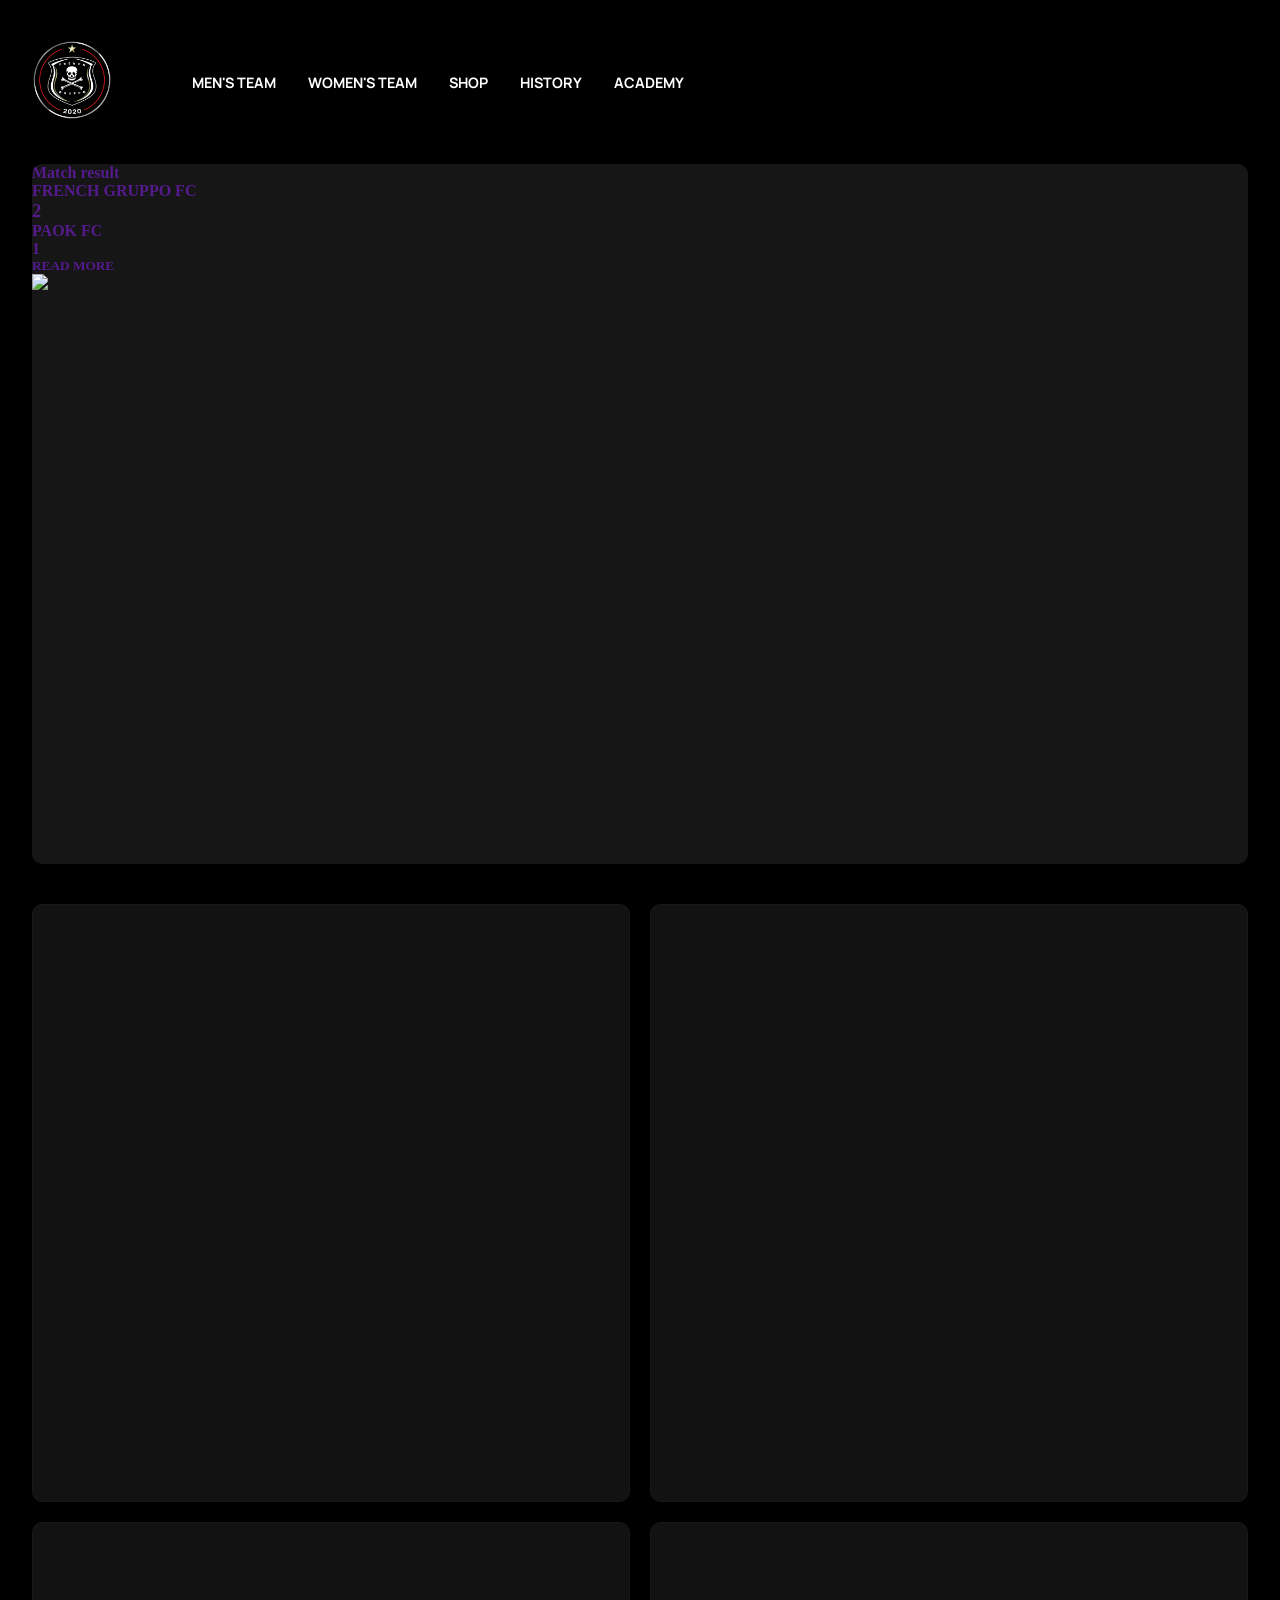
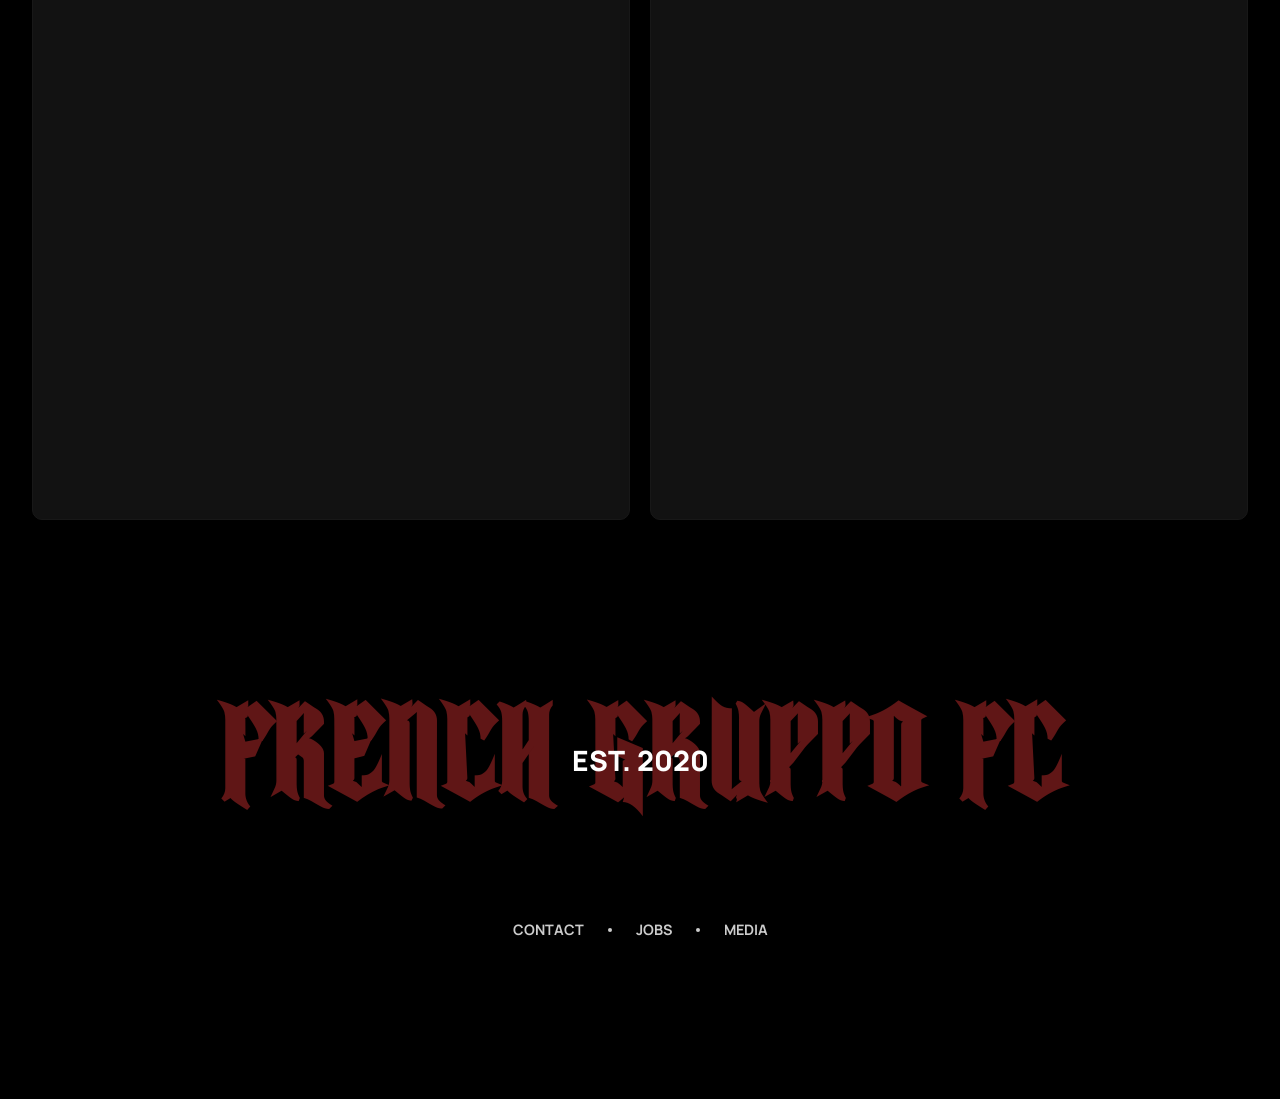
==== commit b545e5bc: "Add files via upload" ====
--- a/index.html
+++ b/index.html
@@ -8,8 +8,7 @@
         <link rel="stylesheet" href="index.css">
         <link rel="preconnect" href="https://fonts.googleapis.com">
         <link rel="preconnect" href="https://fonts.gstatic.com" crossorigin>
-        <link href="https://fonts.googleapis.com/css2?family=Manrope:wght@200..800&display=swap" rel="stylesheet">
-    </head>
+        <link href="https://fonts.googleapis.com/css2?family=Cormorant+Garamond:ital,wght@0,300;0,400;0,500;0,600;0,700;1,300;1,400;1,500;1,600;1,700&family=Manrope:wght@200..800&display=swap" rel="stylesheet">
     <body>
         <div class="preloader">
             <img src="img/logo.png" id="logo">
@@ -50,23 +49,43 @@
                         </div>
                         
                         <div class="slideshow-container">
-                            <div class="mySlides fade" id="matchReport">
-                                <div class="slideContent" id="newKit">
-
+                            <a href="" class="mySlides fade" id="matchReport">
+                                <div class="slideContent" id="matchReportContent">
+                                    <h4>Match result</h4>
+                                    <div id="matchReportInfo">
+                                        <h4>FRENCH GRUPPO FC</h4>
+                                        <h3>2</h3>
+                                        <h4>PAOK FC</h4>
+                                        <h4>1</h4>
+                                    </div>
+                                    <div class="readMore">
+                                        <h5>READ MORE</h5>
+                                        <img src="img/arrow.png" class="arrow">
+                                    </div>
                                 </div>
-                            </div>
+                            </a>
     
-                            <div class="mySlides fade" id="newKit">
-                                <div class="slideContent">
-                                    <p>aaaa</p>
+                            <a href="" class="mySlides fade" id="newKit">
+                                <div class="slideContent" id="clubStatement">
+                                    <h4>Club statement</h4>
+                                    <h3>ANTI-LGBT<br>CHANTS</h3>
+                                    <div class="readMore">
+                                        <h5>READ MORE</h5>
+                                        <img src="img/arrow.png" class="arrow">
+                                    </div>
                                 </div>
-                            </div>
+                            </a>
     
-                            <div class="mySlides fade" id="newSigning">
-                                <div class="slideContent">
-                                    <p>zzzz</p>
+                            <a href="" class="mySlides fade" id="newSigning">
+                                <div class="slideContent" id="newSigningContent">
+                                    <h4>Announcement</h4>
+                                    <h3>NEW <br>SIGNING</h3>
+                                    <div class="readMore">
+                                        <h5>READ MORE</h5>
+                                        <img src="img/arrow.png" class="arrow">
+                                    </div>
                                 </div>
-                            </div>
+                            </a>
                         </div>
                     </div>
                 </div>
--- a/index.css
+++ b/index.css
@@ -66,11 +66,11 @@
     }
 
     .menu {
-        width: 30px;
+        width: 26px;
     }
 
     .bag {
-        width: 36px;
+        width: 32px;
     }
     
     #logo {
@@ -139,7 +139,8 @@
         background-color: #161616;
         border-radius: 10px;
         width: 100%;
-        aspect-ratio: 1/1.38;
+        aspect-ratio: 1/1.45;
+        border: 1px solid #181818;
     }
 
     #secondSection {
@@ -155,7 +156,6 @@
     }
     
     #nextMatch {
-        border-radius: 15px;
         background: rgb(34,9,0);
         background: -moz-linear-gradient(0deg, rgba(34,9,0,1) 0%, rgba(0,0,0,1) 100%);
         background: -webkit-linear-gradient(0deg, rgba(34,9,0,1) 0%, rgba(0,0,0,1) 100%);
@@ -168,8 +168,6 @@
         width: 100%;
         height: 100%;
         overflow: hidden;
-        border-radius: 15px;
-        border: 1px solid #101010;
         position: relative;
         overflow: hidden;
     }
@@ -198,21 +196,18 @@
     
     #mensTeam {
         border: 1px solid #101010;
-        border-radius: 15px;
         aspect-ratio: 1 / 0.7;
         flex-grow: 1.5;   
     }
     
     #womensTeam {
         border: 1px solid #101010;
-        border-radius: 15px;
         aspect-ratio: 1 / 0.7;
         flex-grow: 1.5;   
     }
     
     #shop {
         border: 1px solid #101010;
-        border-radius: 15px;
         aspect-ratio: 1 / 0.7;
         flex-grow: 1;   
     }
@@ -222,10 +217,6 @@
         height: 100%;
         position: relative;
         overflow: hidden;
-    }
-    
-    #matchReport {
-        
     }
     
     .bgOverlay {
@@ -250,10 +241,85 @@
         height: 100%;
         padding: 0;
         display: flex;
-        align-items: center;
-    }
-
-    #newKit {
+        align-items: flex-end;
+    }
+
+    #newSigningContent {
+        display: grid;
+        grid-template-rows: max-content max-content;
+        grid-row-gap: 0.5rem;
+        align-content: center;
+        padding: 1rem;
+    }
+
+    #clubStatement {
+        display: grid;
+        grid-template-rows: max-content max-content;
+        grid-row-gap: 0.5rem;
+        align-content: center;
+        width: 90%;
+        padding: 1rem;
+    }
+
+    #matchReportContent {
+        display: grid;
+        grid-template-rows: max-content max-content;
+        grid-row-gap: 0.5rem;
+        align-content: center;
+        padding: 1rem;
+    }
+
+    #matchReportInfo {
+        display: grid;
+        grid-template-columns: auto max-content;
+        grid-column-gap: 0.5rem;
+    }
+
+    h3 {
+        color: white;
+        font-size: 3.5rem;
+        font-family: 'Manrope', sans-serif;
+        font-weight: 800;
+        line-height: 1;
+    }
+
+    h4 {
+        font-family: "Cormorant Garamond", serif;
+        font-style: italic;
+        font-optical-sizing: auto;
+        font-weight: 300;
+        font-size: 1.75rem;
+        color: #9f9f9f;
+    }
+
+    h5 {
+        font-family: 'Manrope', sans-serif;
+        font-style: normal;
+        font-optical-sizing: auto;
+        font-weight: 400;
+        font-size: 1rem;
+        color: #9f9f9f;
+    }
+
+    .readMore {
+        padding-top: 2rem;
+        display: grid;
+        grid-template-columns: max-content max-content;
+        grid-column-gap: 1rem;
+        align-items: center;
+    }
+
+    .arrow {
+        width: 24px;
+    }
+    
+    #newSigning {
+        background-image: url('img/mockup.png');
+        background-repeat: no-repeat;
+        background-size: auto 100%;
+        background-position: bottom -50%;
+        height: 100%;
+        width: 100%;
     }
     
     #dotsContainer {
@@ -280,6 +346,25 @@
     .active {
         background-color: #717171;
     }
+
+    #secondSection {
+        display: grid;
+        grid-template-columns: 1fr;
+        grid-gap: 1.25rem;
+        margin-top: 5rem;
+    }
+
+    .secondContainer {
+        border-radius: 10px;
+        background-color: #121212;
+        aspect-ratio: 1 / 1;
+        border: 1px solid #181818;
+    }
+
+
+
+
+
     
     
     .fade {
@@ -291,18 +376,108 @@
         from {opacity: .4} 
         to {opacity: 1}
     }
-
-
-
-
-
-
-
-
-
-
-
-
+}
+
+
+
+
+
+
+@media only screen and (min-width: 600px) {
+    #contentContainer {
+        max-width: 95vw;
+        width: 100%;
+        height: auto;
+    }
+    
+    #navigationContainer {
+        padding: 2.5rem 0rem;
+        display: grid;
+        grid-template-columns: max-content auto;
+        grid-column-gap: 5rem;
+        align-items: center;
+    }
+    
+    #hMenuButton {
+        display: none;
+    }
+
+    #logo {
+        height: 5rem;
+        width: auto;
+    }
+
+    #navLinksContainer {
+        display: grid;
+        grid-template-columns: repeat(5, max-content);
+        grid-column-gap: 2rem;
+    }
+
+    #logoContainer {
+        text-align: center;
+    }
+
+    .navLink {
+        color: #FFFFFF;
+        font-size: 0.9rem;
+        font-family: 'Manrope', sans-serif;
+        font-weight: 700;
+        text-align: center;
+        padding: 0.3rem 0rem;
+        border-bottom: 2px solid transparent;
+    }
+    
+    .active {
+        border-bottom: 2px solid white;
+    }
+
+    #textContainer {
+        position: relative;
+        display: flex;
+        align-items: center;
+        justify-content: center;
+        margin: 15rem 0rem 10rem 0rem;
+    }
+    
+    #bottomTextContainer {
+        position: absolute;
+        z-index: 1;
+    }
+    
+    #topTextContainer {
+        position: absolute;
+        z-index: 2;
+    }
+    
+    h1 {
+        font-size: 7rem;
+        text-align: center;
+        color: #601616;
+        font-family: 'Medieval';
+        text-align: center;
+    }
+    
+    h2 {
+        color: #FFFFFF;
+        font-size: 1.75rem;
+        font-family: 'Manrope', sans-serif;
+        font-weight: 800;
+        text-align: center;
+    }
+    
+    #firstSection {
+        background-color: #161616;
+        border-radius: 10px;
+        width: 100%;
+        height: 700px;
+    }
+
+    #secondSection {
+        display: grid;
+        grid-template-columns: 1fr 1fr;
+        grid-gap: 1.25rem;
+        margin-top: 2.5rem;
+    }
 
     .secondContainer {
         border-radius: 10px;
@@ -310,240 +485,6 @@
         aspect-ratio: 1 / 1;
         border: 1px solid #181818;
     }
-    
-    .top {
-        margin-top: 7.5rem;
-    }
-    
-    .teamSectionContainer {
-        padding: 2.5rem 0rem 2.5rem 0rem;
-    }
-    
-    h3 {
-        color: #404040;
-        font-size: 1rem;
-        font-family: 'Manrope', sans-serif;
-        font-weight: 600;
-    }
-    
-    .playerRowContainer {
-        margin-top: 2.5rem;
-        display: grid;
-        grid-template-columns: repeat(2, 1fr);
-        grid-column-gap: 1vw;
-        grid-row-gap: 2vw;
-    }
-    
-    .playerContainer {
-        border: 1px solid #1E1E1E;
-        aspect-ratio: 1 / 1.1;
-        cursor: pointer;
-        position: relative;
-    }
-    
-    .playerContainer:hover {
-        border: 1px solid #252525;
-        overflow: hidden;
-    }
-    
-    .playerInfoContainer {
-        width: 100%;
-        display: grid;
-        grid-template-columns: repeat(2,1fr);
-        position: absolute;
-        z-index: 1;
-    }
-
-    .playerInfoLeft {
-        display: flex;
-        align-items: center;
-        padding-left: 0.6rem;
-        padding-top: 0.30rem;
-    }
-
-    .playerNatContainer {
-        width: 100%;
-        height: 100%;
-        position: relative;
-    }
-
-    .playerNatImgContainer {
-        height: 100%;
-        width: 100%;
-        display: flex;
-        align-items: center;
-        justify-content: center;
-        overflow: hidden;
-    }
-
-    .natImg {
-        width: 100%;
-        height: 100%;
-        object-fit: cover;
-        
-    }
-
-    #vignetteContainer {
-        position: absolute;
-        z-index: 2;
-        top: 0;
-        left: 0;
-        width: 100%;
-        height: 100%;
-        background: rgb(0,0,0);
-        background: -moz-radial-gradient(circle, rgba(0,0,0,0) 0%, rgba(0,0,0,0.7623643207282913) 49%, rgba(0,0,0,1) 100%);
-        background: -webkit-radial-gradient(circle, rgba(0,0,0,0) 0%, rgba(0,0,0,0.7623643207282913) 49%, rgba(0,0,0,1) 100%);
-        background: radial-gradient(circle, rgba(0,0,0,0) 0%, rgba(0,0,0,0.7623643207282913) 49%, rgba(0,0,0,1) 100%);
-        filter: progid:DXImageTransform.Microsoft.gradient(startColorstr="#000000",endColorstr="#000000",GradientType=1);
-    }
-    
-    h4 {
-        color: #601616;
-        font-family: 'Medieval';
-        font-size: 4rem;
-    }
-    
-    h5 {
-        color: white;
-        font-family: 'Manrope', sans-serif;
-        font-size: 0.8rem;
-        position: absolute;
-        font-weight: 900;
-        z-index: 2;
-    }
-    
-    .playerImageContainer {
-        position: absolute;
-        width: 100%;
-        height: 100%;
-        z-index: 3;
-        background-image: url('img/mockup.png');
-        background-repeat: no-repeat;
-        background-position: bottom center;
-        background-size: auto 100%;
-    }
-
-    .gk {
-        background-image: url('img/mockup_g.png');
-    }
-
-    #sponsorGridContainer {
-        width: 100%;
-        margin: 5rem 0rem 10rem 0rem;
-        display: grid;
-        grid-template-columns: repeat(2, 1fr);
-        grid-gap: 3rem;
-        justify-items: center;
-    }
-
-    .sponsorImg {
-        height: 2.5rem;
-        width: auto;
-    }
-}
-
-@media only screen and (min-width: 600px) {
-    #contentContainer {
-        max-width: 95vw;
-        width: 100%;
-        height: auto;
-    }
-    
-    #navigationContainer {
-        padding: 2.5rem 0rem;
-        display: grid;
-        grid-template-columns: max-content auto;
-        grid-column-gap: 5rem;
-        align-items: center;
-    }
-    
-    #hMenuButton {
-        display: none;
-    }
-
-    #logo {
-        height: 5rem;
-        width: auto;
-    }
-
-    #navLinksContainer {
-        display: grid;
-        grid-template-columns: repeat(5, max-content);
-        grid-column-gap: 2rem;
-    }
-
-    #logoContainer {
-        text-align: center;
-    }
-
-    .navLink {
-        color: #FFFFFF;
-        font-size: 0.9rem;
-        font-family: 'Manrope', sans-serif;
-        font-weight: 700;
-        text-align: center;
-        padding: 0.3rem 0rem;
-        border-bottom: 2px solid transparent;
-    }
-    
-    .active {
-        border-bottom: 2px solid white;
-    }
-
-    #textContainer {
-        position: relative;
-        display: flex;
-        align-items: center;
-        justify-content: center;
-        margin: 15rem 0rem 10rem 0rem;
-    }
-    
-    #bottomTextContainer {
-        position: absolute;
-        z-index: 1;
-    }
-    
-    #topTextContainer {
-        position: absolute;
-        z-index: 2;
-    }
-    
-    h1 {
-        font-size: 7rem;
-        text-align: center;
-        color: #601616;
-        font-family: 'Medieval';
-        text-align: center;
-    }
-    
-    h2 {
-        color: #FFFFFF;
-        font-size: 1.75rem;
-        font-family: 'Manrope', sans-serif;
-        font-weight: 800;
-        text-align: center;
-    }
-    
-    #firstSection {
-        background-color: #161616;
-        border-radius: 10px;
-        width: 100%;
-        height: 700px;
-    }
-
-    #secondSection {
-        display: grid;
-        grid-template-columns: 1fr 1fr;
-        grid-gap: 1.25rem;
-        margin-top: 2.5rem;
-    }
-
-    .secondContainer {
-        border-radius: 10px;
-        background-color: #121212 ;
-        aspect-ratio: 1 / 1;
-        border: 1px solid #181818;
-    }
 
     #footer {
         padding-bottom: 10rem;
@@ -567,4 +508,6 @@
         width: 4px;
         background-color: #cccccc;
         border-radius: 50%;
-    }+    }
+
+}
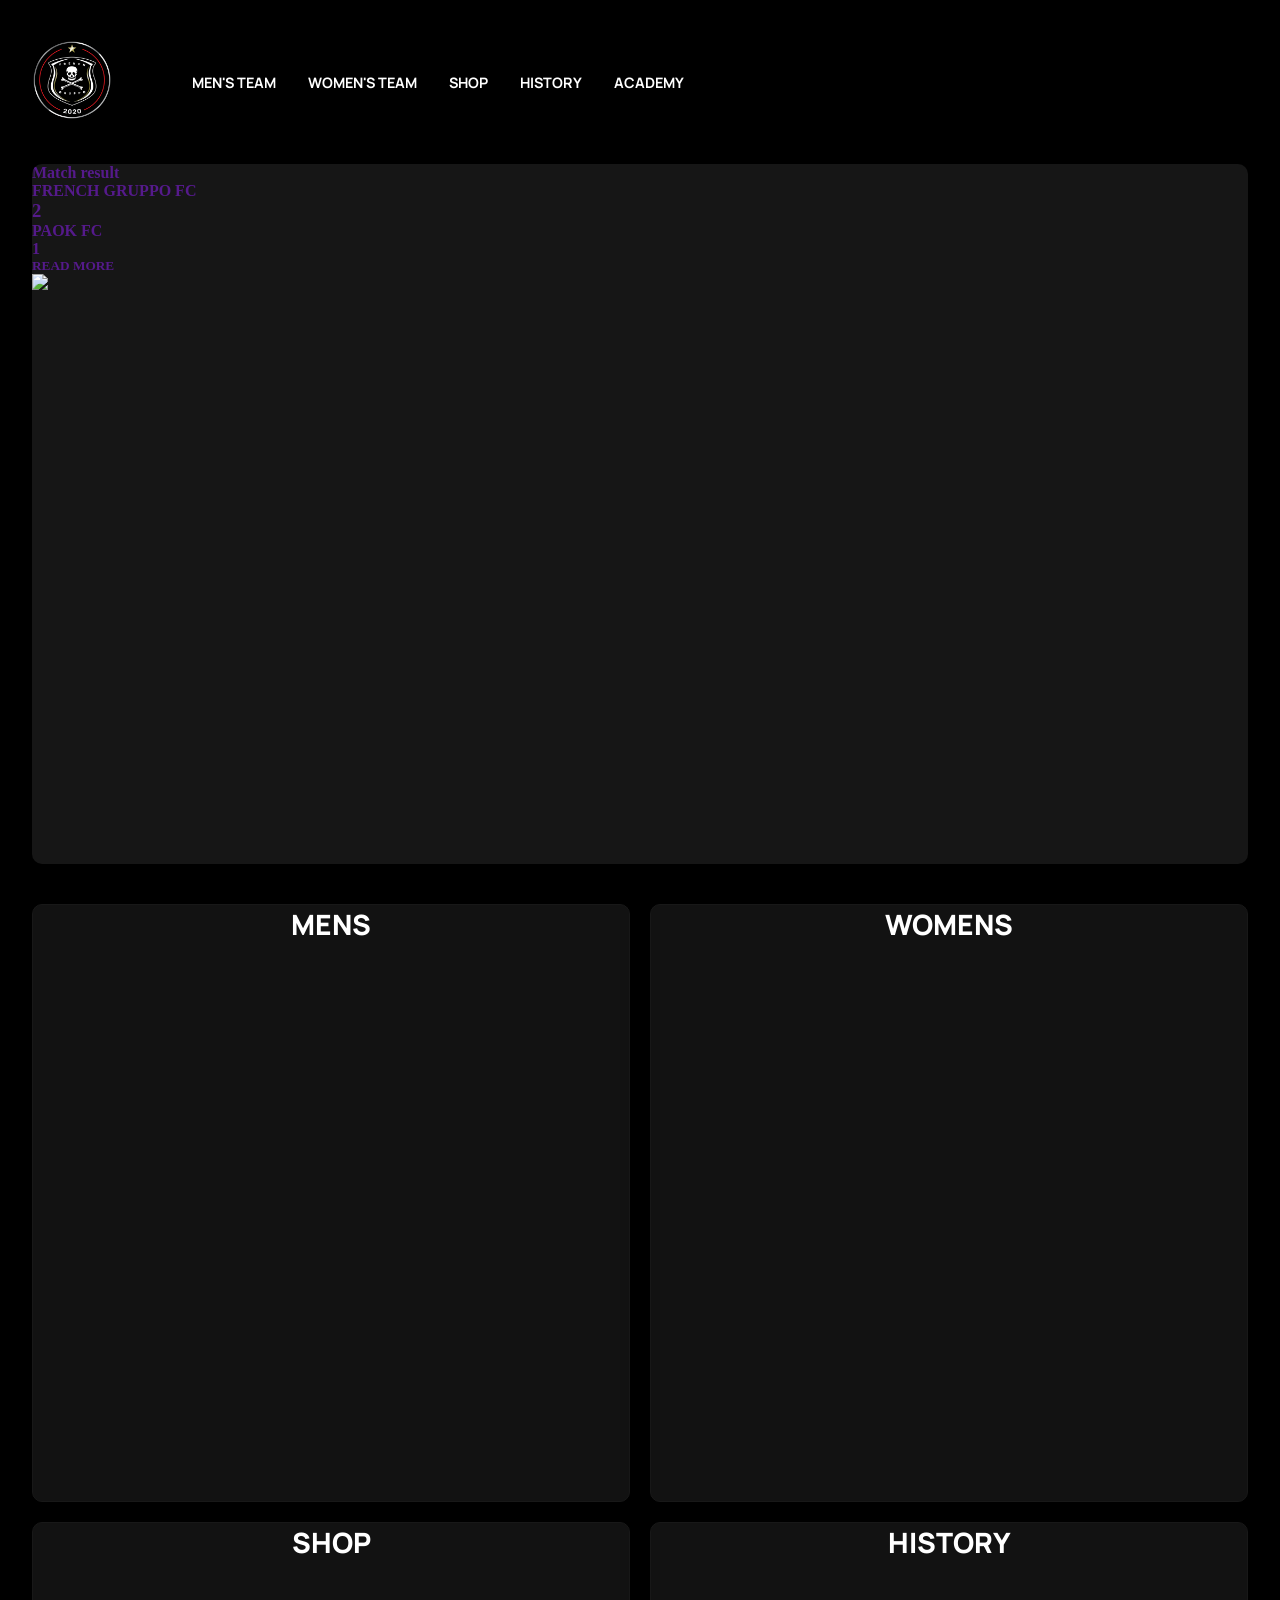
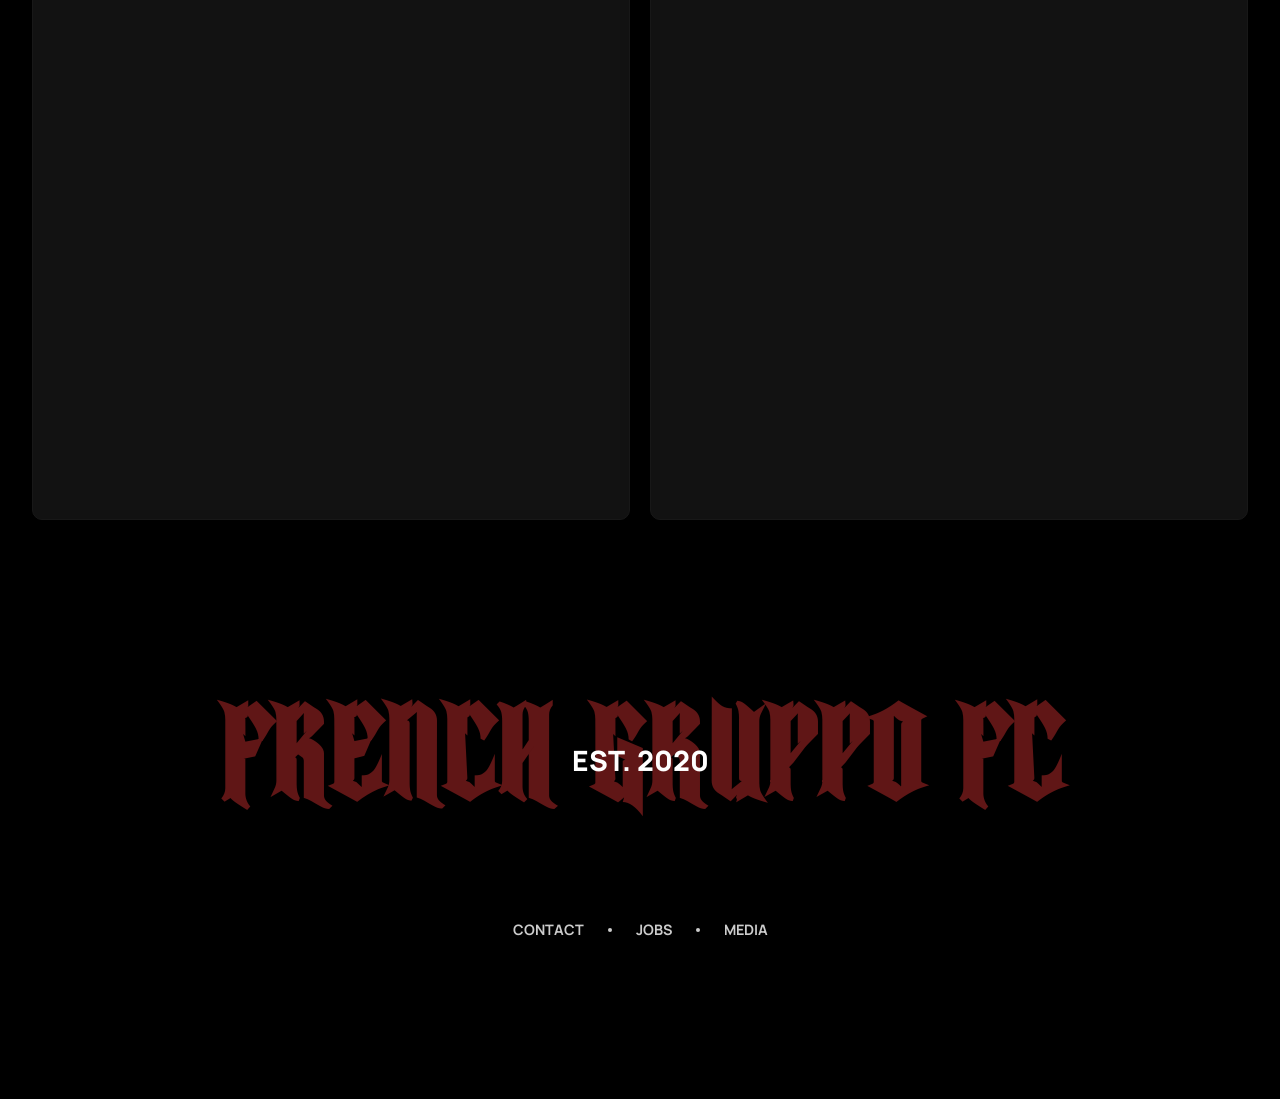
==== commit f744c4f4: "Add files via upload" ====
--- a/index.html
+++ b/index.html
@@ -92,10 +92,26 @@
             </div>
 
             <div id="secondSection">
-                <div class="secondContainer"></div>
-                <div class="secondContainer"></div>
-                <div class="secondContainer"></div>
-                <div class="secondContainer"></div>
+                <div class="secondContainer" id="teamBox">
+                    <div class="sContent">
+                        <h2 class="sTitle">MENS</h2>
+                    </div>
+                </div>
+                <div class="secondContainer" id="teamBox">
+                    <div class="sContent">
+                        <h2 class="sTitle">WOMENS</h2>
+                    </div>
+                </div>
+                <div class="secondContainer" id="shopBox">
+                    <div class="sContent">
+                        <h2 class="sTitle">SHOP</h2>
+                    </div>
+                </div>
+                <div class="secondContainer" id="historyBox">
+                    <div class="sContent">
+                        <h2 class="sTitle">HISTORY</h2>
+                    </div>
+                </div>
             </div>
 
             <div id="textContainer">
--- a/index.css
+++ b/index.css
@@ -347,6 +347,10 @@
         background-color: #717171;
     }
 
+
+
+
+
     #secondSection {
         display: grid;
         grid-template-columns: 1fr;
@@ -359,8 +363,32 @@
         background-color: #121212;
         aspect-ratio: 1 / 1;
         border: 1px solid #181818;
-    }
-
+        overflow: hidden;
+        display: flex;
+        align-items: center;
+        justify-content: center;
+    }
+    
+    #shopBox {
+        background-image: url(img/shop.png);
+        background-repeat: no-repeat;
+        background-size: auto 100%;
+        background-position: center center;
+    }
+
+    #teamBox {
+        background-image: url(img/team2.png);
+        background-repeat: no-repeat;
+        background-size: auto 100%;
+        background-position: center center;
+    }
+
+    #historyBox {
+        background-image: url(img/history.png);
+        background-repeat: no-repeat;
+        background-size: auto 100%;
+        background-position: center center;
+    }
 
 
 
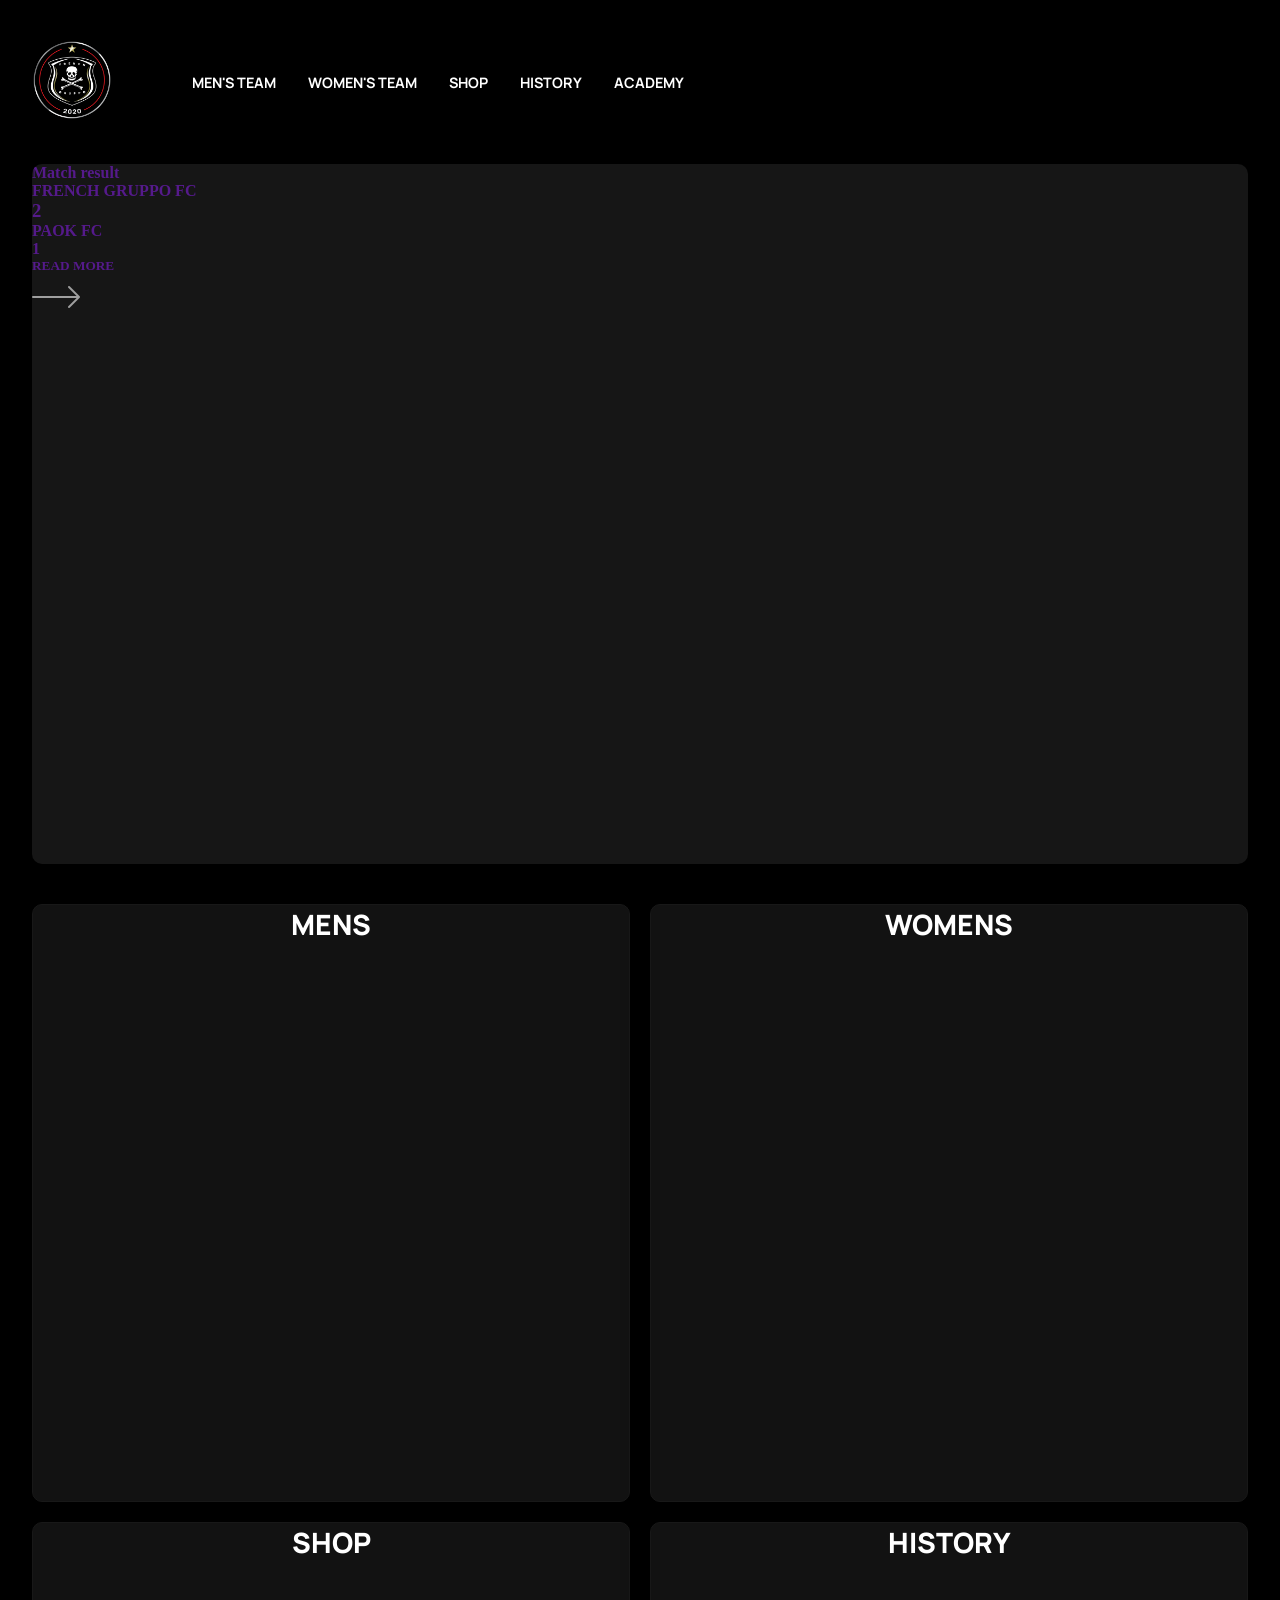
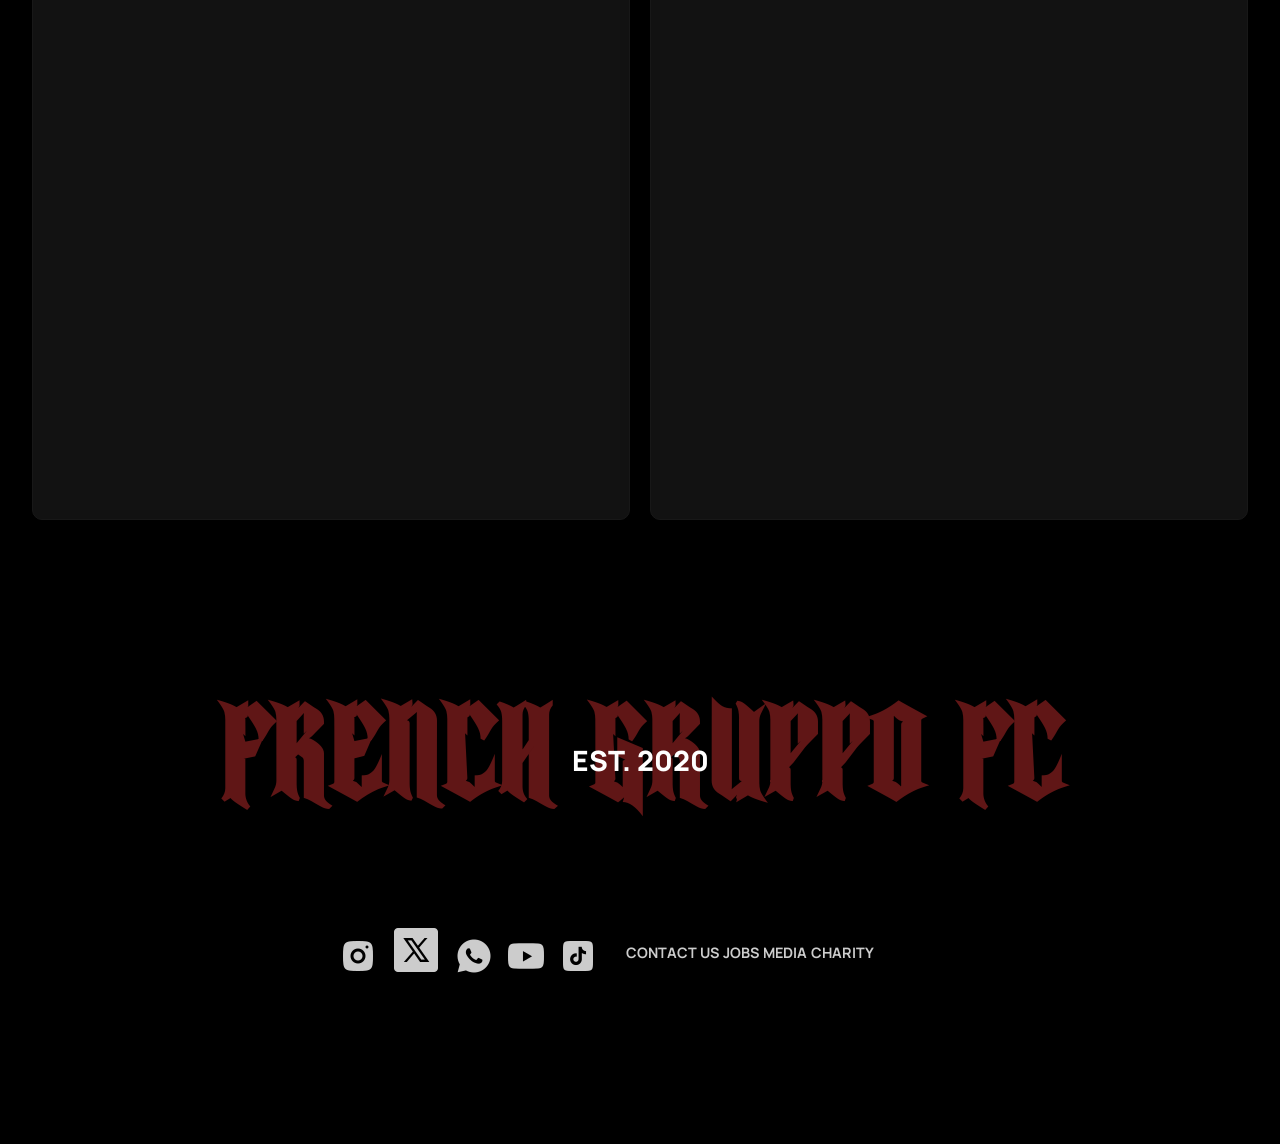
==== commit c4d56bed: "Add files via upload" ====
--- a/index.html
+++ b/index.html
@@ -124,11 +124,30 @@
             </div>
 
             <div id="footer">
-                <a href="" class="footerLink">CONTACT</a>
-                <div class="footerSpan"></div>
-                <a href="indeed.com" target="_blank" class="footerLink">JOBS</a>
-                <div class="footerSpan"></div>
-                <a href="" class="footerLink">MEDIA</a>
+                <div class="footerSocials">
+                    <a href="">
+                        <img src="img/socials/ig.png" class="socialImg">
+                    </a>
+                    <a href="">
+                        <img src="img/socials/x.png" class="socialImg">
+                    </a>
+                    <a href="">
+                        <img src="img/socials/wa.png" class="socialImg">
+                    </a>
+                    <a href="">
+                        <img src="img/socials/yt.png" class="socialImg">
+                    </a>
+                    <a href="">
+                        <img src="img/socials/ti.png" class="socialImg">
+                    </a>
+                </div>
+
+                <div class="footerBox">
+                    <a href="" class="footerLink">CONTACT US</a>
+                    <a href="indeed.com" target="_blank" class="footerLink">JOBS</a>
+                    <a href="" class="footerLink">MEDIA</a>
+                    <a href="" class="footerLink">CHARITY</a>              
+                </div>
             </div>
         </div>
     </body>
--- a/index.css
+++ b/index.css
@@ -390,6 +390,37 @@
         background-position: center center;
     }
 
+    #footer {
+        display: grid;
+        grid-template-rows: repeat(3, max-content);
+        grid-row-gap: 2.5rem;
+    }
+
+    .footerBox {
+        display: grid;
+        grid-template-columns: 1fr 1fr;
+        grid-gap: 1rem;
+    }
+
+    .footerLink {
+        color: white;
+        font-size: 1rem;
+        font-family: 'Manrope', sans-serif;
+        font-weight: 700;
+    }
+
+    .footerSocials {
+        display: flex;
+        justify-content: space-evenly;
+        align-items: center;
+    }
+
+    .socialImg {
+        height: 34px;
+        width: auto;
+        opacity: 0.75;
+    }
+
 
 
 
